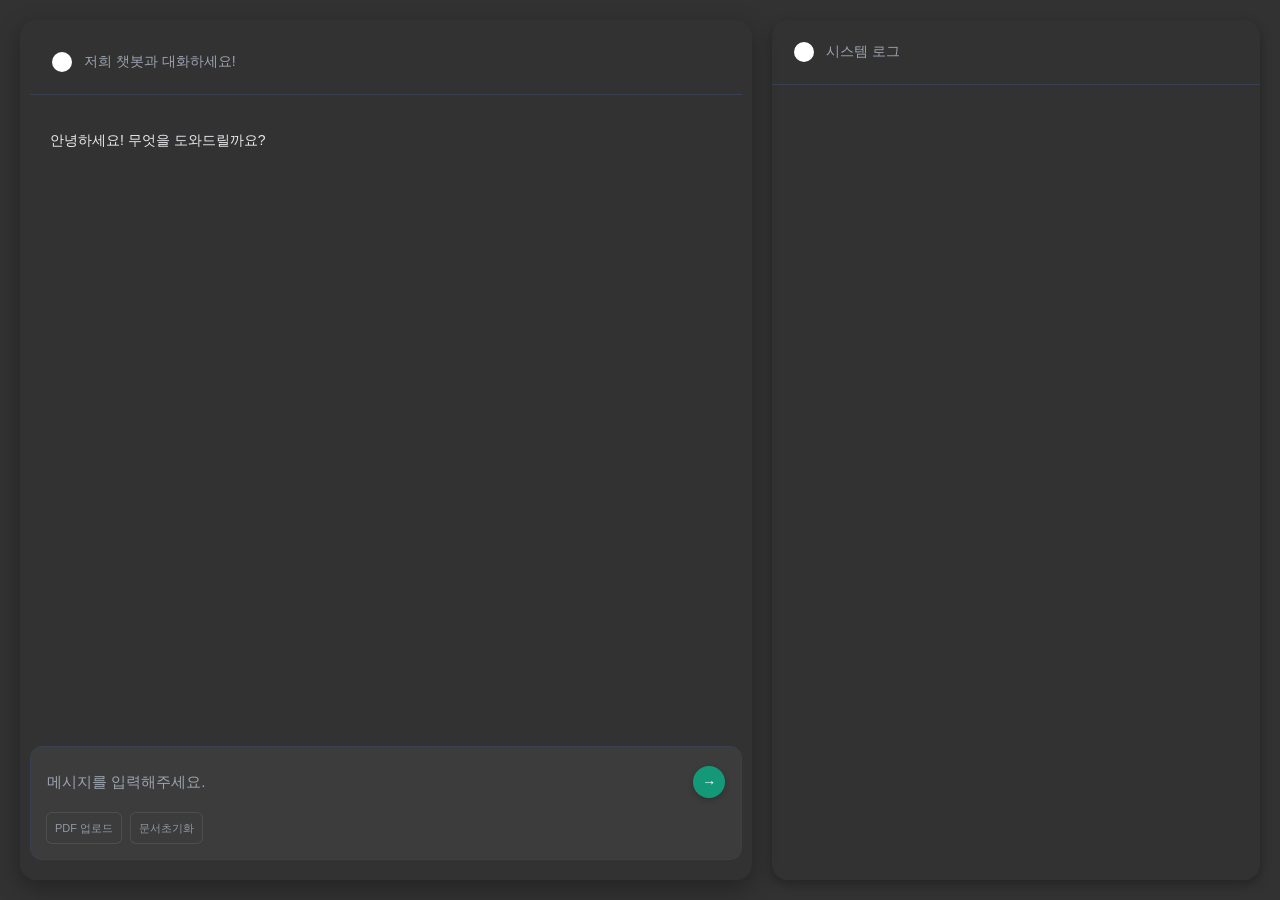
==== app/templates/index.html @ f57444c6 "1.22.0 줄바꿈 수정함." ====
<!DOCTYPE html>
<html lang="ko">

<head>
  <meta charset="UTF-8">
  <title>스트리밍 챗봇</title>
  <style>
    /* Global Styles - ChatGPT Style Colors */
    :root {
      --primary-color: #FFFFFF;
      --secondary-color: #9ca3af;
      --background-color: #323232;
      /* 전체 배경색 */
      --card-background: #323232;
      /* 어시스턴트 응답 메시지 배경 */
      --user-message-bg: #444654;
      /* 사용자 메시지 박스 배경 */
      --input-bg: #3C3C3C;
      /* 입력창 배경 */
      --code-bg: #2D2E39;
      /* 코드 블럭 배경 */
      --border-color: #374151;
      --shadow-color: rgba(0, 0, 0, 0.3);
      --transition-duration: 0.3s;
      --text-color: #ECECF1;
      /* 일반 텍스트 */
      --text-color-bright: #FFFFFF;
      /* 코드 블럭 내 텍스트 색상 */
      --scrollbar-color: #555;
      /* 스크롤바 */
    }

    * {
      margin: 0;
      padding: 0;
      box-sizing: border-box;
    }

    body {
      min-height: 100vh;
      height: 100vh;
      background-color: var(--background-color);
      font-family: -apple-system, BlinkMacSystemFont, 'Segoe UI', Roboto, Oxygen, Ubuntu, Cantarell, sans-serif;
      margin: 0;
      padding: 20px;
      position: relative;
      box-sizing: border-box;
      color: var(--text-color);
      display: flex;
      gap: 20px;
      overflow: hidden;
    }

    /* Main Container */
    .main-container {
      display: flex;
      width: 100%;
      height: calc(100vh - 40px);
      gap: 20px;
    }

    /* Chat Container Styles */
    .chat-container {
      width: 60%;
      height: 100%;
      background-color: var(--background-color);
      border-radius: 16px;
      box-shadow: 0 8px 24px var(--shadow-color);
      overflow: hidden;
      display: flex;
      flex-direction: column;
      transition: all var(--transition-duration);
      position: relative;
      padding: 10px;
      /* 10px 패딩 추가 */
    }

    /* System Log Styles */
    .system-log {
      width: 40%;
      height: 100%;
      background-color: var(--card-background);
      border-radius: 16px;
      box-shadow: 0 4px 12px var(--shadow-color);
      overflow: hidden;
      display: flex;
      flex-direction: column;
      transition: all var(--transition-duration);
    }

    /* Header Styles */
    .chat-header {
      padding: 20px;
      border-bottom: 1px solid var(--border-color);
      display: flex;
      align-items: center;
      gap: 10px;
      cursor: pointer;
      background-color: var(--card-background);
    }

    .chat-header svg {
      width: 24px;
      height: 24px;
      fill: var(--primary-color);
      transition: transform var(--transition-duration);
    }

    .chat-header:hover svg {
      transform: rotate(10deg);
    }

    .chat-header small {
      font-size: 14px;
      color: var(--secondary-color);
      transition: color var(--transition-duration);
    }

    .chat-header:hover small {
      color: var(--primary-color);
    }

    /* System Log Header Styles */
    .system-log-header {
      padding: 16px;
      background-color: var(--user-message-bg);
      border-bottom: 1px solid var(--border-color);
      display: flex;
      justify-content: space-between;
      align-items: center;
    }

    .system-log-header h3 {
      margin: 0;
      font-size: 14px;
      font-weight: 600;
      color: var(--text-color);
    }

    /* Body Styles - 이미 위에서 정의됨 */

    .chat-body::-webkit-scrollbar {
      width: 8px;
    }

    .chat-body::-webkit-scrollbar-track {
      background: transparent;
    }

    .chat-body::-webkit-scrollbar-thumb {
      background-color: var(--scrollbar-color);
      border-radius: 4px;
    }

    /* System Log Body Styles */
    .system-log-body {
      padding: 16px;
      height: 100%;
      overflow-y: auto;
      font-size: 13px;
      line-height: 1.5;
      color: var(--text-color);
      background-color: var(--card-background);
    }

    .system-log-body::-webkit-scrollbar {
      width: 6px;
    }

    .system-log-body::-webkit-scrollbar-track {
      background: transparent;
    }

    .system-log-body::-webkit-scrollbar-thumb {
      background-color: var(--border-color);
      border-radius: 3px;
    }

    .system-log-body::-webkit-scrollbar-thumb:hover {
      background-color: var(--secondary-color);
    }

    /* Message Styles */
    .message {
      padding: 12px 16px;
      border-radius: 12px;
      font-size: 14px;
      line-height: 1.4;
      word-wrap: break-word;
      transition: all var(--transition-duration);
    }

    /* GPT 응답 메시지: ChatGPT 스타일 */
    .message.bot {
      background-color: var(--card-background);
      /* 어시스턴트 응답 메시지 배경 */
      align-self: stretch;
      width: 100%;
      max-width: 100%;
      color: var(--text-color);
      /* 일반 텍스트 색상 */
      border-radius: 0;
      padding: 16px 0;
      white-space: pre-line;
      /* 페이드인 애니메이션 추가 - 속도 개선 */
      animation: fadeIn 0.3s ease-out forwards;
      opacity: 0;
    }

    /* 페이드인 애니메이션 정의 - 더 빠르고 부드럽게 */
    @keyframes fadeIn {
      from {
        opacity: 0;
        transform: translateY(5px);
      }

      to {
        opacity: 1;
        transform: translateY(0);
      }
    }

    .message.user {
      background-color: var(--user-message-bg);
      /* 사용자 메시지 박스 배경 */
      color: var(--text-color);
      align-self: flex-end;
      max-width: 85%;
      border-bottom-right-radius: 4px;
    }

    /* Input Section Styles */
    .chat-input {
      padding: 15px;
      border: 1px solid var(--border-color);
      border-radius: 12px;
      /* 모서리 둥글게 */
      background-color: var(--input-bg);
      transition: background-color var(--transition-duration);
      position: relative;
      margin-bottom: 10px;
      /* 헤더와 간격 */
    }

    .chat-input:hover {
      background-color: var(--input-bg);
    }

    /* Header Styles */
    .chat-header {
      padding: 20px;
      border-bottom: 1px solid var(--border-color);
      border-radius: 12px 12px 0 0;
      /* 상단만 둥글게 */
      display: flex;
      align-items: center;
      gap: 10px;
      cursor: pointer;
      background-color: var(--card-background);
    }

    /* Body Styles */
    .chat-body {
      flex: 1;
      padding: 20px;
      overflow-y: auto;
      display: flex;
      flex-direction: column;
      gap: 15px;
      scrollbar-width: thin;
      scrollbar-color: var(--scrollbar-color) transparent;
      background-color: var(--background-color);
      border-radius: 0 0 12px 12px;
      /* 하단만 둥글게 */
      /* border: 1px solid var(--border-color); */
      border-top: none;
      /* 헤더와 연결 */
    }

    .chat-input:hover {
      background-color: var(--input-bg);
    }

    .input-wrapper {
      display: flex;
      gap: 8px;
      align-items: center;
      background-color: #3C3C3C;
      border-radius: 12px;
      padding: 1px 1px;
      /* border: 1px solid rgba(255, 255, 255, 0.1); */
      /* box-shadow: 0 2px 4px var(--shadow-color); */
      transition: all var(--transition-duration);
    }

    /* .input-wrapper:hover {
      box-shadow: 0 1px 1px var(--shadow-color);
    } */

    .input-wrapper input {
      flex: 1;
      border: none;
      background: transparent;
      outline: none;
      font-size: 15px;
      padding: 8px 0;
      color: var(--text-color) !important;
      min-height: 24px;
      max-height: 200px;
      resize: none;
      overflow-y: auto;
      transition: color var(--transition-duration);
      line-height: 1.5;
    }

    .input-wrapper input::placeholder {
      color: var(--secondary-color) !important;
    }

    .input-wrapper input:focus {
      color: var(--text-color) !important;
    }

    .send-icon {
      cursor: pointer;
      background: rgba(16, 163, 127, 0.9);
      border: none;
      border-radius: 50%;
      width: 32px;
      height: 32px;
      display: flex;
      align-items: center;
      justify-content: center;
      color: white;
      font-size: 14px;
      transition: all 0.2s ease;
      box-shadow: 0 2px 6px rgba(0, 0, 0, 0.2);
      margin-left: 4px;
    }

    .send-icon:hover {
      transform: scale(1.05);
      background: rgba(16, 163, 127, 1);
      box-shadow: 0 4px 12px rgba(16, 163, 127, 0.4);
    }

    .send-icon:active {
      transform: scale(0.95);
      transition: transform 0.1s;
      background: rgba(13, 138, 108, 1);
    }

    /* 전송 중 애니메이션 */
    .send-icon.sending {
      animation: sending 1s ease-in-out infinite;
    }

    @keyframes sending {

      0%,
      100% {
        transform: scale(1) rotate(0deg);
      }

      50% {
        transform: scale(1.1) rotate(10deg);
      }
    }

    /* Floating Action Buttons - 채팅 입력창 아래 배치 */
    .floating-actions {
      display: flex;
      gap: 8px;
      margin-top: 10px;
      justify-content: flex-start;
      width: 100%;
      padding: 1 12px;
      box-sizing: border-box;
      flex-wrap: wrap;
    }

    .floating-btn {
      min-width: 70px;
      height: 32px;
      border-radius: 6px;
      border: 1px solid rgba(255, 255, 255, 0.1);
      background: rgba(32, 33, 35, 0.8);
      color: rgba(255, 255, 255, 0.8);
      font-size: 11px;
      cursor: pointer;
      transition: all 0.2s ease;
      display: flex;
      align-items: center;
      justify-content: center;
      opacity: 0.9;
      padding: 0 8px;
      white-space: nowrap;
      flex-shrink: 0;
    }

    .floating-btn:hover {
      transform: translateY(-1px);
      /* background: rgba(86, 88, 105, 0.7); */
      opacity: 1;
    }

    .floating-btn.primary {
      background-color: var(--input-bg);
      /* 기본 배경색으로 변경 */
      color: #9ca3af;
      /* 회색 아이콘 */
    }

    .floating-btn.danger {
      background-color: var(--input-bg);
      /* 기본 배경색으로 변경 */
      color: #9ca3af;
      /* 회색 아이콘 */
    }

    .floating-btn.warning {
      background-color: var(--input-bg);
      /* 기본 배경색으로 변경 */
      color: #9ca3af;
      /* 회색 아이콘 */
    }

    .floating-btn:active {
      transform: translateY(0);
    }

    /* Hidden file input */
    .pdf-upload {
      display: none;
    }

    .pdf-upload input[type="file"] {
      display: none;
    }

    /* Blur overlay when buttons are active */
    .chat-container.blur-background .chat-body {
      filter: blur(2px);
      pointer-events: none;
      transition: filter 0.3s ease;
    }

    .chat-container.blur-background .chat-input {
      filter: blur(2px);
      pointer-events: none;
      transition: filter 0.3s ease;
    }

    /* System Log Styles - 위에서 이미 정의됨 */
    .system-log:hover {
      box-shadow: 0 12px 32px var(--shadow-color);
    }

    .system-log-body::-webkit-scrollbar {
      width: 8px;
    }

    .system-log-body::-webkit-scrollbar-track {
      background: transparent;
    }

    .system-log-body::-webkit-scrollbar-thumb {
      background-color: var(--scrollbar-color);
      border-radius: 4px;
    }

    .system-log-message {
      padding: 10px;
      margin: 5px 0;
      background-color: var(--code-bg);
      /* 코드 블럭 배경색 사용 */
      border-radius: 8px;
      font-family: monospace;
      word-break: break-all;
      color: var(--text-color);
    }

    #chat-popup-alt {
      position: static;
      margin: 0;
      width: 100%;
      max-width: 100%;
      height: calc(100vh - 30px);
      background-color: var(--card-background);
      border-radius: 30px;
      box-shadow: 0 8px 16px rgba(0, 0, 0, 0.3);
      opacity: 1;
      transition: opacity 0.3s ease, transform 0.3s ease;
      z-index: 999;
      pointer-events: auto;
    }

    #chat-header-alt {
      background-color: transparent;
      padding: 20px;
      font-size: 16px;
      text-align: center;
      border-bottom: 1px solid var(--border-color);
      color: var(--text-color);
    }

    #chat-svg-alt {
      margin-bottom: 0.5px;
    }

    #chat-header-alt small {
      display: block;
      font-size: 12px;
      color: var(--secondary-color);
    }

    #chat-body-alt {
      padding: 10px;
      height: calc(95% - 190px);
      overflow-y: auto;
      display: flex;
      flex-direction: column;
    }

    .input-wrapper-alt {
      display: flex;
      align-items: center;
      background: var(--input-bg);
      /* 입력창 배경 */
      border-radius: 30px;
      padding: 5px 10px;
    }

    .input-wrapper-alt input {
      flex: 1;
      border: none;
      background: transparent;
      outline: none;
      font-size: 16px;
      padding: 10px;
      color: var(--text-color) !important;
      /* 일반 텍스트 색상 */
    }

    .input-wrapper-alt input::placeholder {
      color: var(--secondary-color) !important;
    }

    /* Input field text color - 추가된 스타일 */
    #chat-input-field,
    #chat-input-field-alt {
      color: var(--text-color) !important;
    }

    /* Placeholder text color - 추가된 스타일 */
    #chat-input-field::placeholder,
    #chat-input-field-alt::placeholder {
      color: var(--secondary-color) !important;
    }

    /* Code block styles - ChatGPT 스타일 */
    pre,
    code {
      background-color: var(--code-bg) !important;
      /* 코드 블럭 배경 */
      color: var(--text-color-bright) !important;
      /* 코드 블럭 내 텍스트 색상 */
      border-radius: 6px;
      padding: 12px;
      font-family: 'Courier New', Courier, monospace;
      overflow-x: auto;
    }

    /* Inline code */
    code {
      padding: 2px 4px;
      font-size: 0.9em;
    }

    /* Block code */
    pre {
      margin: 10px 0;
      line-height: 1.4;
    }

    pre code {
      background: none !important;
      padding: 0;
    }

    /* 마크다운 헤더 스타일 */
    .message.bot h1,
    .message.bot h2,
    .message.bot h3 {
      color: var(--text-color-bright);
      margin: 16px 0 8px 0;
      font-weight: 600;
    }

    .message.bot h1 {
      font-size: 1.5em;
      border-bottom: 2px solid var(--border-color);
      padding-bottom: 4px;
    }

    .message.bot h2 {
      font-size: 1.3em;
      border-bottom: 1px solid var(--border-color);
      padding-bottom: 2px;
    }

    .message.bot h3 {
      font-size: 1.1em;
    }

    /* 마크다운 목록 스타일 */
    .message.bot ul,
    .message.bot ol {
      margin: 8px 0;
      padding-left: 20px;
    }

    .message.bot li {
      margin: 4px 0;
      line-height: 1.5;
    }

    /* 마크다운 강조 스타일 */
    .message.bot strong {
      color: var(--text-color-bright);
      font-weight: 600;
    }

    .message.bot em {
      color: var(--secondary-color);
      font-style: italic;
    }

    .send-icon-alt {
      cursor: pointer;
      background: none;
      border: none;
      color: var(--primary-color);
    }
  </style>
</head>

<body>
  <!-- <div class="chat-container" id="chat-container-alt">
    <div class="chat-header">
      <svg width="24" height="24" viewBox="0 0 24 24" xmlns="http://www.w3.org/2000/svg">
        <circle cx="12" cy="12" r="10" />
      </svg>
      <small>챗봇 프롬프트를 추가해보세요!</small>
    </div>
    <div class="chat-body" id="chat-body-alt">
    </div>
    <div class="chat-input">
      <div class="input-wrapper">
        <input type="text" id="chat-input-field-alt" placeholder="메시지를 입력해주세요.">
        <button class="send-icon" id="sendButton-alt">→</button>
      </div>
    </div>
  </div> -->

  <div class="chat-container" id="chat-container-main">
    <div class="chat-header">
      <svg width="24" height="24" viewBox="0 0 24 24" xmlns="http://www.w3.org/2000/svg">
        <circle cx="12" cy="12" r="10" />
      </svg>
      <small>저희 챗봇과 대화하세요!</small>
    </div>
    <div class="chat-body" id="chat-body-main">
      <div class="message bot">안녕하세요! 무엇을 도와드릴까요?</div>
    </div>
    <div class="pdf-upload">
      <input type="file" id="pdfInput-main" accept="application/pdf" style="display: none;" />
    </div>
    <div class="chat-input">
      <div class="input-wrapper">
        <input type="text" id="chat-input-field-main" placeholder="메시지를 입력해주세요.">
        <button class="send-icon" id="sendButton-main">→</button>
      </div>
      <!-- Floating Action Buttons - 채팅 입력창 아래 배치 -->
      <div class="floating-actions">
        <button class="floating-btn primary" id="uploadPdfBtn-main">PDF 업로드</button>
        <button class="floating-btn danger" id="resetDataBtn-main">문서초기화</button>
        <!-- <button class="floating-btn warning" id="resetPromptBtn-main">프롬프트초기화</button> -->
      </div>
    </div>
  </div>

  <div class="system-log">
    <div class="chat-header">
      <svg width="24" height="24" viewBox="0 0 24 24" xmlns="http://www.w3.org/2000/svg">
        <circle cx="12" cy="12" r="10" />
      </svg>
      <small>시스템 로그</small>
    </div>
    <div class="system-log-body" id="system-log-body">
    </div>
  </div>

  <script>
    document.addEventListener("DOMContentLoaded", function () {
      const API_BASE = window.location.origin;
      const input = document.getElementById("chat-input-field-main");
      const chatBox = document.getElementById("chat-body-main");
      const sendButton = document.getElementById("sendButton-main");
      const uploadButton = document.getElementById("uploadPdfBtn-main");
      const fileInput = document.getElementById("pdfInput-main");
      const logBody = document.getElementById("system-log-body"); // 시스템 로그 요소
      const resetDataButton = document.getElementById("resetDataBtn-main");
      const resetPromptButton = document.getElementById("resetPromptBtn-main");

      // 각 task_id별로 마지막으로 처리한 로그의 수를 저장하는 객체
      const lastProcessedLogCounts = {};

      if (!logBody) {
        console.error("system-log-body 요소를 찾을 수 없습니다. 로그를 출력할 수 없습니다.");
        return;
      }

      let lastBotDiv = null;
      let partial = "";

      // 간단한 마크다운 파서 함수
      function parseMarkdown(text) {
        let html = text;
        html = html.replace(/\n\n+/g, '</p><p>');  // 단락 구분
        html = html.replace(/\n/g, '<br>');        // 줄바꿈
        return '<p>' + html + '</p>';
      }

      // 메시지 추가 함수
      function appendMessage(role, message) {
        const msg = document.createElement("div");
        msg.classList.add("message", role);
        msg.textContent = message;
        chatBox.appendChild(msg);
        chatBox.scrollTop = chatBox.scrollHeight;
        return msg;
      }

      // 시스템 로그 출력 함수
      function appendSystemLog(message) {
        console.log("appendSystemLog 호출:", message);
        const msg = document.createElement("div");
        msg.classList.add("system-log-message");
        msg.textContent = message;
        logBody.appendChild(msg);
        logBody.scrollTop = logBody.scrollHeight;
      }

      // 챗봇 메시지 전송 함수
      async function sendMessage() {
        const message = input.value.trim();
        if (!message) return;

        appendMessage("user", message);
        input.value = "";

        // 전송 버튼 애니메이션 시작
        sendButton.classList.add("sending");
        sendButton.style.pointerEvents = "none";

        partial = "";
        lastBotDiv = null;
        let references = "";
        let refDiv = null;
        let isDone = false;

        let userId = localStorage.getItem("userId") || (localStorage.setItem("userId", crypto.randomUUID()), localStorage.getItem("userId"));

        try {
          const response = await fetch(`${API_BASE}/chat/stream`, {
            method: "POST",
            headers: {
              "Content-Type": "application/json",
              "x-user-id": userId,
            },
            body: JSON.stringify({ message: message })
          });
          const reader = response.body.getReader();
          const decoder = new TextDecoder();
          let buffer = "";

          while (true) {
            const { done, value } = await reader.read();
            if (done) break;
            buffer += decoder.decode(value, { stream: true });
            const lines = buffer.split("\n");
            buffer = lines.pop(); // 마지막 미완성 줄을 버퍼로 유지

            for (let line of lines) {
              if (line.startsWith("data: ")) {
                let rawContent = line.slice(6); // "data: " 이후의 원시 데이터 추출
                if (rawContent === "[DONE]") {
                  // 스트림 종료 처리
                  isDone = true;
                } else {
                  try {
                    let content = JSON.parse(rawContent); // JSON 파싱
                    partial += content; // 파싱된 내용을 누적
                    // 이후 메시지 표시 로직 계속 진행
                  } catch (error) {
                    console.error("JSON 파싱 오류:", error); // 오류 발생 시 로그 출력
                  }
                }
                if (content === "[DONE]") {
                  isDone = true;
                } else if (content.startsWith("[참고한 문단]") || content.startsWith("[문단 ")) {
                  references += content + "\n";
                  appendSystemLog(content); // 시스템 로그에 출력
                } else if (!isDone) {
                  partial += content;
                  if (!lastBotDiv) {
                    lastBotDiv = document.createElement("div");
                    lastBotDiv.classList.add("message", "bot");
                    chatBox.appendChild(lastBotDiv);
                  }
                  // 마크다운을 HTML로 변환해서 출력
                  lastBotDiv.innerHTML = parseMarkdown(partial);
                  console.log("수신 데이터:", partial);
                }
                chatBox.scrollTop = chatBox.scrollHeight;
              }
            }
          }
        } catch (err) {
          console.error("전송 오류:", err);
          appendMessage("bot", "오류가 발생했습니다. 다시 시도해주세요.");
        } finally {
          // 전송 버튼 애니메이션 종료
          sendButton.classList.remove("sending");
          sendButton.style.pointerEvents = "auto";
        }
      }
      // PDF 업로드 함수 (폴링 추가)
      async function uploadPdf() {
        const file = fileInput.files[0];
        if (!file) {
          appendMessage("bot", "PDF 파일을 선택해주세요.");
          // appendSystemLog는 uploadPdf 내부에서 직접 호출하지 않고, pollTaskStatus를 통해 일관되게 처리되도록 함.
          // 단, 초기 사용자 피드백은 즉시 주는 것이 좋으므로, 이 부분은 유지하거나 사용자 경험에 맞게 조정.
          // 여기서는 초기 메시지는 즉시 appendSystemLog로 보내고, lastProcessedLogCounts를 업데이트하는 방향으로 진행.
          appendSystemLog("PDF 파일이 선택되지 않았습니다.");
          return;
        }

        const formData = new FormData();
        formData.append("file", file);

        let userId = localStorage.getItem("userId"); // userId 가져오기
        if (!userId) {
          // userId가 없는 경우에 대한 처리 (예: 에러 메시지 또는 새로 생성)
          // 여기서는 sendMessage와 유사하게 userId를 생성하도록 할 수 있으나,
          // 일반적으로 업로드 전에 사용자가 식별되어야 합니다.
          // 이 예제에서는 userId가 있다고 가정하고 진행합니다. (실제로는 로그인/세션 관리가 필요)
          // 만약 userId가 없다면, 아래 fetch 호출 전에 생성하거나 사용자에게 알림을 표시해야 합니다.
          // 임시로, userId가 없으면 새로 생성하는 로직을 추가 (채팅과 동일하게)
          userId = crypto.randomUUID();
          localStorage.setItem("userId", userId);
          appendSystemLog("새로운 userId 생성 (PDF 업로드용): " + userId);
        }

        try {
          const response = await fetch(`${API_BASE}/vector/upload_pdf`, {
            method: "POST",
            headers: { // 헤더 추가
              "x-user-id": userId
            },
            body: formData
          });

          if (!response.ok) {
            const text = await response.text();
            console.error(`서버 응답 오류: ${response.status} ${response.statusText}`, text.slice(0, 200));
            appendMessage("bot", `PDF 업로드 실패: 서버 오류 (${response.status})`);
            appendSystemLog(`서버 오류: ${response.status} ${response.statusText}`);
            return;
          }

          const result = await response.json();
          console.log("서버 응답:", result);

          if (result.success) {
            appendMessage("bot", result.message || "PDF 처리가 시작되었습니다.");
            if (result.logs && Array.isArray(result.logs)) {
              console.log("초기 로그 출력:", result.logs);
              result.logs.forEach(msg => appendSystemLog(msg));
              // 폴링 시작 전에 초기 로그 수를 기록
              if (result.task_id) {
                lastProcessedLogCounts[result.task_id] = result.logs.length;
              }
            }
            // 폴링 시작
            if (result.task_id) {
              console.log("Received task_id:", result.task_id); // task_id 확인
              pollTaskStatus(result.task_id);
            }
          } else {
            appendMessage("bot", `PDF 업로드 실패: ${result.detail || "서버 오류"}`);
            if (result.logs && Array.isArray(result.logs)) {
              result.logs.forEach(msg => appendSystemLog(msg));
            } else {
              appendSystemLog(`업로드 실패: ${result.detail || "서버 오류"}`);
            }
          }
        } catch (error) {
          console.error("업로드 오류:", error);
          appendMessage("bot", "PDF 업로드 중 오류가 발생했습니다.");
          appendSystemLog(`PDF 업로드 중 오류: ${error.message}`);
        }
      }

      // 작업 상태 폴링 함수
      async function pollTaskStatus(task_id) {
        // 해당 task_id에 대한 마지막 로그 수 초기화 (uploadPdf에서 설정했을 수도 있음)
        if (lastProcessedLogCounts[task_id] === undefined) {
          lastProcessedLogCounts[task_id] = 0;
        }

        const interval = setInterval(async () => {
          try {
            const response = await fetch(`${API_BASE}/vector/task_status/${task_id}`);
            if (!response.ok) {
              console.error(`작업 상태 확인 오류: ${response.status}`);
              appendSystemLog(`작업 상태 확인 오류 (HTTP ${response.status}) - Task ID: ${task_id}`);
              clearInterval(interval);
              delete lastProcessedLogCounts[task_id]; // 오류 시 해당 태스크 ID 정리
              return;
            }
            const result = await response.json();

            // 새로운 로그만 appendSystemLog로 전달
            if (result.logs && Array.isArray(result.logs)) {
              const newLogs = result.logs.slice(lastProcessedLogCounts[task_id]);
              newLogs.forEach(msg => appendSystemLog(msg));
              lastProcessedLogCounts[task_id] = result.logs.length; // 처리한 로그 수 업데이트
            }

            if (result.status === "completed") {
              appendMessage("bot", `PDF 처리 완료: ${result.page_count || 0} 페이지 (Task ID: ${task_id})`);
              appendSystemLog("========================================");
              appendSystemLog("PDF 업로드 및 처리가 완료되었습니다!");
              appendSystemLog("========================================");
              clearInterval(interval);
              delete lastProcessedLogCounts[task_id]; // 완료 시 해당 태스크 ID 정리
            } else if (result.status === "failed") {
              appendMessage("bot", `PDF 처리 실패: ${result.detail || "서버 오류"} (Task ID: ${task_id})`);
              clearInterval(interval);
              delete lastProcessedLogCounts[task_id]; // 실패 시 해당 태스크 ID 정리
            }
          } catch (error) {
            console.error("폴링 오류:", error);
            appendSystemLog(`작업 상태 폴링 중 예외 발생 (Task ID: ${task_id}): ${error.message}`);
            clearInterval(interval);
            delete lastProcessedLogCounts[task_id]; // 예외 발생 시 해당 태스크 ID 정리
          }
        }, 2000); // 2초마다 폴링
      }

      // PDF 업로드 버튼 클릭 시 파일 선택창 열기
      uploadButton.addEventListener("click", function () {
        fileInput.value = "";
        fileInput.click();
      });

      // 파일 선택 시 자동 업로드
      fileInput.addEventListener("change", function () {
        if (fileInput.files.length > 0) {
          uploadPdf();
        }
      });

      // 데이터 초기화 함수
      async function resetUserData() {
        const userId = localStorage.getItem("userId");
        if (!userId) {
          appendMessage("bot", "사용자 ID를 찾을 수 없습니다.");
          appendSystemLog("데이터 초기화 실패: 사용자 ID 없음");
          return;
        }

        if (!confirm("정말로 모든 문서 데이터와 임베딩을 삭제하시겠습니까? 이 작업은 되돌릴 수 없습니다.")) {
          return;
        }

        appendSystemLog(`사용자 [${userId}] 데이터 초기화 요청 중...`);
        try {
          const response = await fetch(`${API_BASE}/vector/reset_user_data`, {
            method: "POST",
            headers: {
              "Content-Type": "application/json",
              "x-user-id": userId,
            }
          });
          const result = await response.json();
          if (response.ok && result.success) {
            appendMessage("bot", "사용자 데이터가 성공적으로 초기화되었습니다.");
            appendSystemLog(`사용자 [${userId}] 데이터 초기화 완료: ${result.message}`);

            // 초기화 로그들을 시스템 로그에 출력
            if (result.logs && Array.isArray(result.logs)) {
              result.logs.forEach(msg => appendSystemLog(msg));
            }
          } else {
            appendMessage("bot", `데이터 초기화 실패: ${result.detail || "서버 오류"}`);
            appendSystemLog(`사용자 [${userId}] 데이터 초기화 실패: ${result.detail}`);

            // 실패 로그들도 시스템 로그에 출력
            if (result.logs && Array.isArray(result.logs)) {
              result.logs.forEach(msg => appendSystemLog(msg));
            }
          }
        } catch (error) {
          console.error("데이터 초기화 오류:", error);
          appendMessage("bot", "데이터 초기화 중 오류가 발생했습니다.");
          appendSystemLog(`데이터 초기화 중 클라이언트 오류: ${error.message}`);
        }
      }

      // 프롬프트 초기화 함수
      async function resetUserPrompt() {
        const userId = localStorage.getItem("userId");
        if (!userId) {
          appendMessage("bot", "사용자 ID를 찾을 수 없습니다.");
          appendSystemLog("프롬프트 초기화 실패: 사용자 ID 없음");
          return;
        }

        if (!confirm("정말로 사용자 정의 시스템 프롬프트를 기본값으로 초기화하시겠습니까?")) {
          return;
        }

        appendSystemLog(`사용자 [${userId}] 프롬프트 초기화 요청 중...`);
        try {
          const response = await fetch(`${API_BASE}/chat/reset_prompt`, {
            method: "POST",
            headers: {
              "Content-Type": "application/json",
              "x-user-id": userId,
            }
          });
          const result = await response.json();
          if (response.ok && result.success) {
            appendMessage("bot", "사용자 정의 프롬프트가 기본값으로 초기화되었습니다.");
            appendSystemLog(`사용자 [${userId}] 프롬프트 초기화 완료: ${result.message}`);
          } else {
            appendMessage("bot", `프롬프트 초기화 실패: ${result.detail || "서버 오류"}`);
            appendSystemLog(`사용자 [${userId}] 프롬프트 초기화 실패: ${result.detail}`);
          }
        } catch (error) {
          console.error("프롬프트 초기화 오류:", error);
          appendMessage("bot", "프롬프트 초기화 중 오류가 발생했습니다.");
          appendSystemLog(`프롬프트 초기화 중 클라이언트 오류: ${error.message}`);
        }
      }

      // 이벤트 바인딩
      sendButton.addEventListener("click", sendMessage);
      input.addEventListener("keypress", function (e) {
        if (e.key === "Enter" && !e.shiftKey) {
          e.preventDefault();
          sendMessage();
        }
      });

      // 이벤트 바인딩
      resetDataButton.addEventListener("click", resetUserData);
      /*resetPromptButton.addEventListener("click", resetUserPrompt);*/
      sendButton.addEventListener("click", sendMessage);
      input.addEventListener("keypress", function (e) {
        if (e.key === "Enter" && !e.shiftKey) {
          e.preventDefault();
          sendMessage();
        }
      });
    });
  </script>
  <script>
    document.addEventListener("DOMContentLoaded", function () {
      const altInput = document.getElementById("chat-input-field-alt");
      const altSendButton = document.getElementById("sendButton-alt");
      const altChatBody = document.getElementById("chat-body-alt");
      const mainChatBody = document.getElementById("chat-body-main");

      // 프롬프트 추가 함수
      function appendAltMessage(message) {
        const msg = document.createElement("div");
        msg.classList.add("message", "bot");
        msg.textContent = message;
        altChatBody.appendChild(msg);
        altChatBody.scrollTop = altChatBody.scrollHeight;
      }

      // // 버튼 클릭 이벤트
      // altSendButton.addEventListener("click", async function () {
      //   const message = altInput.value.trim();
      //   if (!message) return;

      //   altInput.value = "";

      //   let userId = localStorage.getItem("userId");
      //   if (!userId) {
      //     userId = crypto.randomUUID();
      //     localStorage.setItem("userId", userId);
      //     console.log("새로운 userId 생성 (프롬프트 추가용):", userId);
      //   }

      //   try {
      //     const response = await fetch("/chat/add_prompt", {
      //       method: "POST",
      //       headers: {
      //         "Content-Type": "application/json",
      //         "x-user-id": userId
      //       },
      //       body: JSON.stringify({ prompt: message })
      //     });

      //     if (!response.ok) {
      //       const errorData = await response.json().catch(() => ({ detail: "서버 응답 오류" }));
      //       throw new Error(errorData.detail || "서버 응답 오류");
      //     }

      //     const result = await response.json();
      //     if (result.success && result.new_system_prompt) {
      //       appendAltMessage(`프롬프트가 성공적으로 적용되었습니다: ${result.new_system_prompt}`);
      //       // 메인 채팅창에도 알림 추가 (선택 사항)
      //       document.getElementById("chat-body-main").appendChild(
      //         Object.assign(document.createElement("div"), {
      //           className: "message bot",
      //           textContent: "프롬프트가 업데이트되었습니다!"
      //         })
      //       );
      //     } else {
      //       appendAltMessage("프롬프트 적용에 문제가 발생했습니다.");
      //     }
      //   } catch (error) {
      //     console.error("프롬프트 추가 오류:", error);
      //     appendAltMessage(`프롬프트 추가 중 오류가 발생했습니다: ${error.message}`);
      //   }
      // });

      // Enter 키 이벤트
      altInput.addEventListener("keypress", function (e) {
        if (e.key === "Enter" && !e.shiftKey) {
          e.preventDefault();
          altSendButton.click();
        }
      });
    });
  </script>
</body>

</html>
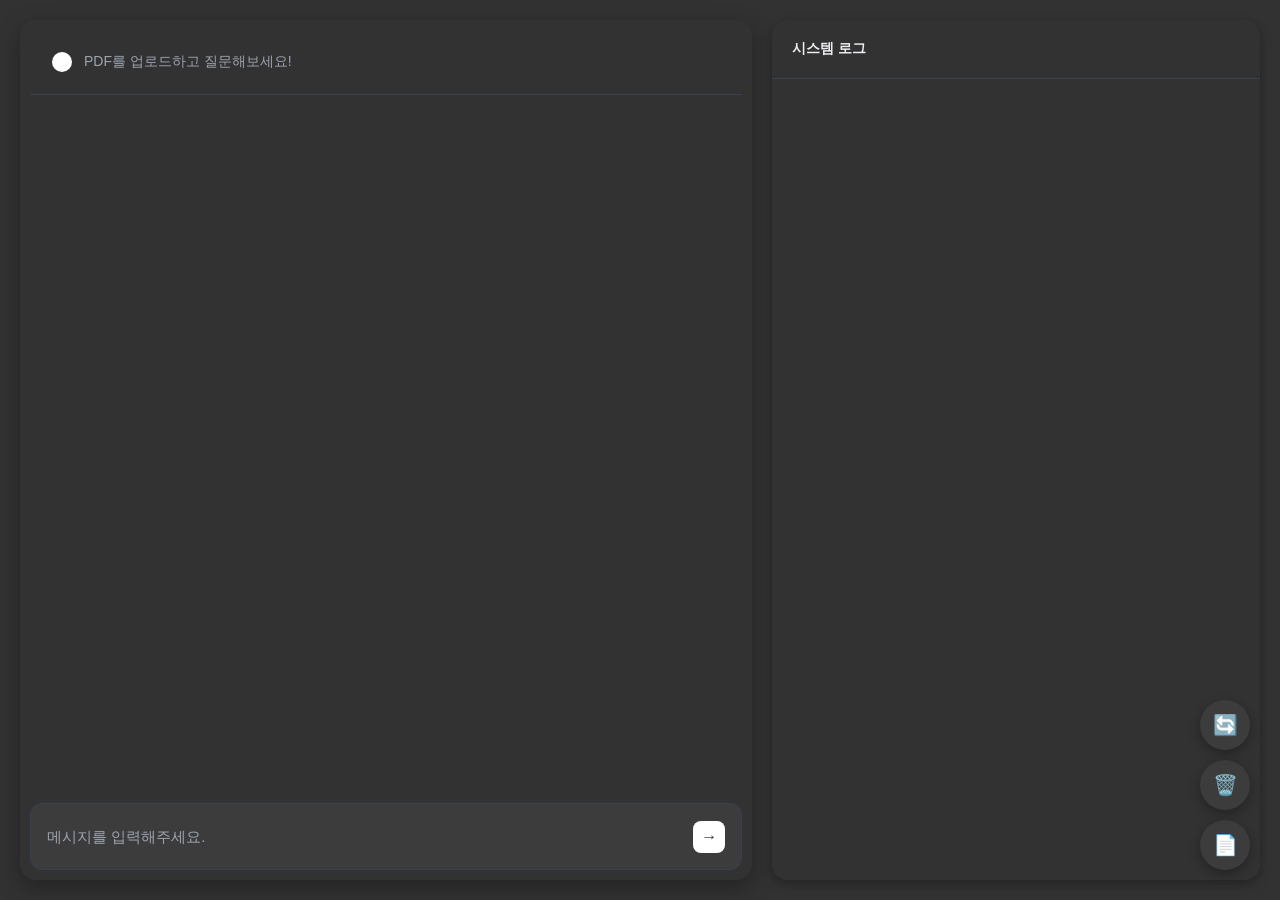
==== commit f07bb503: "1.22.1" ====
--- a/app/templates/index.html
+++ b/app/templates/index.html
@@ -1,33 +1,23 @@
 <!DOCTYPE html>
 <html lang="ko">
-
 <head>
   <meta charset="UTF-8">
   <title>스트리밍 챗봇</title>
   <style>
-    /* Global Styles - ChatGPT Style Colors */
     :root {
       --primary-color: #FFFFFF;
       --secondary-color: #9ca3af;
       --background-color: #323232;
-      /* 전체 배경색 */
       --card-background: #323232;
-      /* 어시스턴트 응답 메시지 배경 */
       --user-message-bg: #444654;
-      /* 사용자 메시지 박스 배경 */
       --input-bg: #3C3C3C;
-      /* 입력창 배경 */
       --code-bg: #2D2E39;
-      /* 코드 블럭 배경 */
       --border-color: #374151;
       --shadow-color: rgba(0, 0, 0, 0.3);
+      --text-color: #ECECF1;
+      --text-color-bright: #FFFFFF;
+      --scrollbar-color: #555;
       --transition-duration: 0.3s;
-      --text-color: #ECECF1;
-      /* 일반 텍스트 */
-      --text-color-bright: #FFFFFF;
-      /* 코드 블럭 내 텍스트 색상 */
-      --scrollbar-color: #555;
-      /* 스크롤바 */
     }
 
     * {
@@ -38,20 +28,15 @@
 
     body {
       min-height: 100vh;
-      height: 100vh;
       background-color: var(--background-color);
-      font-family: -apple-system, BlinkMacSystemFont, 'Segoe UI', Roboto, Oxygen, Ubuntu, Cantarell, sans-serif;
-      margin: 0;
+      font-family: -apple-system, BlinkMacSystemFont, 'Segoe UI', Roboto, sans-serif;
       padding: 20px;
-      position: relative;
-      box-sizing: border-box;
       color: var(--text-color);
       display: flex;
       gap: 20px;
       overflow: hidden;
     }
 
-    /* Main Container */
     .main-container {
       display: flex;
       width: 100%;
@@ -59,7 +44,6 @@
       gap: 20px;
     }
 
-    /* Chat Container Styles */
     .chat-container {
       width: 60%;
       height: 100%;
@@ -69,13 +53,9 @@
       overflow: hidden;
       display: flex;
       flex-direction: column;
-      transition: all var(--transition-duration);
-      position: relative;
       padding: 10px;
-      /* 10px 패딩 추가 */
-    }
-
-    /* System Log Styles */
+    }
+
     .system-log {
       width: 40%;
       height: 100%;
@@ -85,17 +65,14 @@
       overflow: hidden;
       display: flex;
       flex-direction: column;
-      transition: all var(--transition-duration);
-    }
-
-    /* Header Styles */
-    .chat-header {
+    }
+
+    .chat-header, .system-log-header {
       padding: 20px;
       border-bottom: 1px solid var(--border-color);
       display: flex;
       align-items: center;
       gap: 10px;
-      cursor: pointer;
       background-color: var(--card-background);
     }
 
@@ -113,21 +90,6 @@
     .chat-header small {
       font-size: 14px;
       color: var(--secondary-color);
-      transition: color var(--transition-duration);
-    }
-
-    .chat-header:hover small {
-      color: var(--primary-color);
-    }
-
-    /* System Log Header Styles */
-    .system-log-header {
-      padding: 16px;
-      background-color: var(--user-message-bg);
-      border-bottom: 1px solid var(--border-color);
-      display: flex;
-      justify-content: space-between;
-      align-items: center;
     }
 
     .system-log-header h3 {
@@ -137,22 +99,16 @@
       color: var(--text-color);
     }
 
-    /* Body Styles - 이미 위에서 정의됨 */
-
-    .chat-body::-webkit-scrollbar {
-      width: 8px;
-    }
-
-    .chat-body::-webkit-scrollbar-track {
-      background: transparent;
-    }
-
-    .chat-body::-webkit-scrollbar-thumb {
-      background-color: var(--scrollbar-color);
-      border-radius: 4px;
-    }
-
-    /* System Log Body Styles */
+    .chat-body {
+      flex: 1;
+      padding: 20px;
+      overflow-y: auto;
+      display: flex;
+      flex-direction: column;
+      gap: 15px;
+      background-color: var(--background-color);
+    }
+
     .system-log-body {
       padding: 16px;
       height: 100%;
@@ -163,24 +119,22 @@
       background-color: var(--card-background);
     }
 
+    .chat-body::-webkit-scrollbar,
     .system-log-body::-webkit-scrollbar {
-      width: 6px;
-    }
-
+      width: 8px;
+    }
+
+    .chat-body::-webkit-scrollbar-track,
     .system-log-body::-webkit-scrollbar-track {
       background: transparent;
     }
 
+    .chat-body::-webkit-scrollbar-thumb,
     .system-log-body::-webkit-scrollbar-thumb {
-      background-color: var(--border-color);
-      border-radius: 3px;
-    }
-
-    .system-log-body::-webkit-scrollbar-thumb:hover {
-      background-color: var(--secondary-color);
-    }
-
-    /* Message Styles */
+      background-color: var(--scrollbar-color);
+      border-radius: 4px;
+    }
+
     .message {
       padding: 12px 16px;
       border-radius: 12px;
@@ -190,94 +144,35 @@
       transition: all var(--transition-duration);
     }
 
-    /* GPT 응답 메시지: ChatGPT 스타일 */
     .message.bot {
       background-color: var(--card-background);
-      /* 어시스턴트 응답 메시지 배경 */
       align-self: stretch;
       width: 100%;
-      max-width: 100%;
       color: var(--text-color);
-      /* 일반 텍스트 색상 */
       border-radius: 0;
       padding: 16px 0;
       white-space: pre-line;
-      /* 페이드인 애니메이션 추가 - 속도 개선 */
       animation: fadeIn 0.3s ease-out forwards;
       opacity: 0;
     }
 
-    /* 페이드인 애니메이션 정의 - 더 빠르고 부드럽게 */
-    @keyframes fadeIn {
-      from {
-        opacity: 0;
-        transform: translateY(5px);
-      }
-
-      to {
-        opacity: 1;
-        transform: translateY(0);
-      }
-    }
-
     .message.user {
       background-color: var(--user-message-bg);
-      /* 사용자 메시지 박스 배경 */
       color: var(--text-color);
       align-self: flex-end;
       max-width: 85%;
       border-bottom-right-radius: 4px;
     }
 
-    /* Input Section Styles */
+    @keyframes fadeIn {
+      from { opacity: 0; }
+      to { opacity: 1; }
+    }
+
     .chat-input {
       padding: 15px;
       border: 1px solid var(--border-color);
       border-radius: 12px;
-      /* 모서리 둥글게 */
-      background-color: var(--input-bg);
-      transition: background-color var(--transition-duration);
-      position: relative;
-      margin-bottom: 10px;
-      /* 헤더와 간격 */
-    }
-
-    .chat-input:hover {
-      background-color: var(--input-bg);
-    }
-
-    /* Header Styles */
-    .chat-header {
-      padding: 20px;
-      border-bottom: 1px solid var(--border-color);
-      border-radius: 12px 12px 0 0;
-      /* 상단만 둥글게 */
-      display: flex;
-      align-items: center;
-      gap: 10px;
-      cursor: pointer;
-      background-color: var(--card-background);
-    }
-
-    /* Body Styles */
-    .chat-body {
-      flex: 1;
-      padding: 20px;
-      overflow-y: auto;
-      display: flex;
-      flex-direction: column;
-      gap: 15px;
-      scrollbar-width: thin;
-      scrollbar-color: var(--scrollbar-color) transparent;
-      background-color: var(--background-color);
-      border-radius: 0 0 12px 12px;
-      /* 하단만 둥글게 */
-      /* border: 1px solid var(--border-color); */
-      border-top: none;
-      /* 헤더와 연결 */
-    }
-
-    .chat-input:hover {
       background-color: var(--input-bg);
     }
 
@@ -287,15 +182,8 @@
       align-items: center;
       background-color: #3C3C3C;
       border-radius: 12px;
-      padding: 1px 1px;
-      /* border: 1px solid rgba(255, 255, 255, 0.1); */
-      /* box-shadow: 0 2px 4px var(--shadow-color); */
-      transition: all var(--transition-duration);
-    }
-
-    /* .input-wrapper:hover {
-      box-shadow: 0 1px 1px var(--shadow-color);
-    } */
+      padding: 1px;
+    }
 
     .input-wrapper input {
       flex: 1;
@@ -307,288 +195,86 @@
       color: var(--text-color) !important;
       min-height: 24px;
       max-height: 200px;
-      resize: none;
-      overflow-y: auto;
-      transition: color var(--transition-duration);
-      line-height: 1.5;
     }
 
     .input-wrapper input::placeholder {
-      color: var(--secondary-color) !important;
-    }
-
-    .input-wrapper input:focus {
-      color: var(--text-color) !important;
+      color: var(--secondary-color);
     }
 
     .send-icon {
-      cursor: pointer;
-      background: rgba(16, 163, 127, 0.9);
-      border: none;
-      border-radius: 50%;
       width: 32px;
       height: 32px;
+      background-color: var(--primary-color);
+      color: var(--background-color);
+      border: none;
+      border-radius: 8px;
+      cursor: pointer;
       display: flex;
       align-items: center;
       justify-content: center;
-      color: white;
-      font-size: 14px;
-      transition: all 0.2s ease;
-      box-shadow: 0 2px 6px rgba(0, 0, 0, 0.2);
-      margin-left: 4px;
+      font-weight: bold;
+      font-size: 16px;
     }
 
     .send-icon:hover {
-      transform: scale(1.05);
-      background: rgba(16, 163, 127, 1);
-      box-shadow: 0 4px 12px rgba(16, 163, 127, 0.4);
-    }
-
-    .send-icon:active {
-      transform: scale(0.95);
-      transition: transform 0.1s;
-      background: rgba(13, 138, 108, 1);
-    }
-
-    /* 전송 중 애니메이션 */
-    .send-icon.sending {
-      animation: sending 1s ease-in-out infinite;
-    }
-
-    @keyframes sending {
-
-      0%,
-      100% {
-        transform: scale(1) rotate(0deg);
-      }
-
-      50% {
-        transform: scale(1.1) rotate(10deg);
-      }
-    }
-
-    /* Floating Action Buttons - 채팅 입력창 아래 배치 */
-    .floating-actions {
-      display: flex;
-      gap: 8px;
-      margin-top: 10px;
-      justify-content: flex-start;
-      width: 100%;
-      padding: 1 12px;
-      box-sizing: border-box;
-      flex-wrap: wrap;
+      opacity: 0.8;
     }
 
     .floating-btn {
-      min-width: 70px;
-      height: 32px;
-      border-radius: 6px;
-      border: 1px solid rgba(255, 255, 255, 0.1);
-      background: rgba(32, 33, 35, 0.8);
-      color: rgba(255, 255, 255, 0.8);
-      font-size: 11px;
+      position: fixed;
+      bottom: 30px;
+      right: 30px;
+      width: 50px;
+      height: 50px;
+      border-radius: 50%;
+      border: none;
+      font-size: 20px;
       cursor: pointer;
-      transition: all 0.2s ease;
-      display: flex;
-      align-items: center;
-      justify-content: center;
-      opacity: 0.9;
-      padding: 0 8px;
-      white-space: nowrap;
-      flex-shrink: 0;
+      box-shadow: 0 4px 12px var(--shadow-color);
+      transition: all var(--transition-duration);
+      z-index: 1000;
+      background-color: var(--input-bg);
+      color: #9ca3af;
     }
 
     .floating-btn:hover {
-      transform: translateY(-1px);
-      /* background: rgba(86, 88, 105, 0.7); */
-      opacity: 1;
-    }
-
-    .floating-btn.primary {
-      background-color: var(--input-bg);
-      /* 기본 배경색으로 변경 */
-      color: #9ca3af;
-      /* 회색 아이콘 */
-    }
-
-    .floating-btn.danger {
-      background-color: var(--input-bg);
-      /* 기본 배경색으로 변경 */
-      color: #9ca3af;
-      /* 회색 아이콘 */
-    }
-
-    .floating-btn.warning {
-      background-color: var(--input-bg);
-      /* 기본 배경색으로 변경 */
-      color: #9ca3af;
-      /* 회색 아이콘 */
-    }
-
-    .floating-btn:active {
-      transform: translateY(0);
-    }
-
-    /* Hidden file input */
+      transform: translateY(-2px);
+      box-shadow: 0 6px 16px var(--shadow-color);
+    }
+
     .pdf-upload {
       display: none;
-    }
-
-    .pdf-upload input[type="file"] {
-      display: none;
-    }
-
-    /* Blur overlay when buttons are active */
-    .chat-container.blur-background .chat-body {
-      filter: blur(2px);
-      pointer-events: none;
-      transition: filter 0.3s ease;
-    }
-
-    .chat-container.blur-background .chat-input {
-      filter: blur(2px);
-      pointer-events: none;
-      transition: filter 0.3s ease;
-    }
-
-    /* System Log Styles - 위에서 이미 정의됨 */
-    .system-log:hover {
-      box-shadow: 0 12px 32px var(--shadow-color);
-    }
-
-    .system-log-body::-webkit-scrollbar {
-      width: 8px;
-    }
-
-    .system-log-body::-webkit-scrollbar-track {
-      background: transparent;
-    }
-
-    .system-log-body::-webkit-scrollbar-thumb {
-      background-color: var(--scrollbar-color);
-      border-radius: 4px;
     }
 
     .system-log-message {
       padding: 10px;
       margin: 5px 0;
       background-color: var(--code-bg);
-      /* 코드 블럭 배경색 사용 */
       border-radius: 8px;
       font-family: monospace;
       word-break: break-all;
       color: var(--text-color);
     }
 
-    #chat-popup-alt {
-      position: static;
-      margin: 0;
-      width: 100%;
-      max-width: 100%;
-      height: calc(100vh - 30px);
-      background-color: var(--card-background);
-      border-radius: 30px;
-      box-shadow: 0 8px 16px rgba(0, 0, 0, 0.3);
-      opacity: 1;
-      transition: opacity 0.3s ease, transform 0.3s ease;
-      z-index: 999;
-      pointer-events: auto;
-    }
-
-    #chat-header-alt {
-      background-color: transparent;
-      padding: 20px;
-      font-size: 16px;
-      text-align: center;
-      border-bottom: 1px solid var(--border-color);
-      color: var(--text-color);
-    }
-
-    #chat-svg-alt {
-      margin-bottom: 0.5px;
-    }
-
-    #chat-header-alt small {
-      display: block;
-      font-size: 12px;
-      color: var(--secondary-color);
-    }
-
-    #chat-body-alt {
-      padding: 10px;
-      height: calc(95% - 190px);
-      overflow-y: auto;
-      display: flex;
-      flex-direction: column;
-    }
-
-    .input-wrapper-alt {
-      display: flex;
-      align-items: center;
-      background: var(--input-bg);
-      /* 입력창 배경 */
-      border-radius: 30px;
-      padding: 5px 10px;
-    }
-
-    .input-wrapper-alt input {
-      flex: 1;
-      border: none;
-      background: transparent;
-      outline: none;
-      font-size: 16px;
-      padding: 10px;
-      color: var(--text-color) !important;
-      /* 일반 텍스트 색상 */
-    }
-
-    .input-wrapper-alt input::placeholder {
-      color: var(--secondary-color) !important;
-    }
-
-    /* Input field text color - 추가된 스타일 */
-    #chat-input-field,
-    #chat-input-field-alt {
-      color: var(--text-color) !important;
-    }
-
-    /* Placeholder text color - 추가된 스타일 */
-    #chat-input-field::placeholder,
-    #chat-input-field-alt::placeholder {
-      color: var(--secondary-color) !important;
-    }
-
-    /* Code block styles - ChatGPT 스타일 */
-    pre,
-    code {
+    pre, code {
       background-color: var(--code-bg) !important;
-      /* 코드 블럭 배경 */
       color: var(--text-color-bright) !important;
-      /* 코드 블럭 내 텍스트 색상 */
       border-radius: 6px;
       padding: 12px;
       font-family: 'Courier New', Courier, monospace;
       overflow-x: auto;
     }
 
-    /* Inline code */
     code {
       padding: 2px 4px;
       font-size: 0.9em;
     }
 
-    /* Block code */
-    pre {
-      margin: 10px 0;
-      line-height: 1.4;
-    }
-
     pre code {
       background: none !important;
       padding: 0;
     }
 
-    /* 마크다운 헤더 스타일 */
     .message.bot h1,
     .message.bot h2,
     .message.bot h3 {
@@ -597,35 +283,16 @@
       font-weight: 600;
     }
 
-    .message.bot h1 {
-      font-size: 1.5em;
-      border-bottom: 2px solid var(--border-color);
-      padding-bottom: 4px;
-    }
-
-    .message.bot h2 {
-      font-size: 1.3em;
-      border-bottom: 1px solid var(--border-color);
-      padding-bottom: 2px;
-    }
-
-    .message.bot h3 {
-      font-size: 1.1em;
-    }
-
-    /* 마크다운 목록 스타일 */
     .message.bot ul,
     .message.bot ol {
-      margin: 8px 0;
+      margin: 10px 0;
       padding-left: 20px;
     }
 
     .message.bot li {
       margin: 4px 0;
-      line-height: 1.5;
-    }
-
-    /* 마크다운 강조 스타일 */
+    }
+
     .message.bot strong {
       color: var(--text-color-bright);
       font-weight: 600;
@@ -636,141 +303,121 @@
       font-style: italic;
     }
 
-    .send-icon-alt {
-      cursor: pointer;
-      background: none;
-      border: none;
-      color: var(--primary-color);
+    .pdf-upload input[type="file"] {
+      display: none;
     }
   </style>
 </head>
 
 <body>
-  <!-- <div class="chat-container" id="chat-container-alt">
-    <div class="chat-header">
-      <svg width="24" height="24" viewBox="0 0 24 24" xmlns="http://www.w3.org/2000/svg">
-        <circle cx="12" cy="12" r="10" />
-      </svg>
-      <small>챗봇 프롬프트를 추가해보세요!</small>
-    </div>
-    <div class="chat-body" id="chat-body-alt">
-    </div>
-    <div class="chat-input">
-      <div class="input-wrapper">
-        <input type="text" id="chat-input-field-alt" placeholder="메시지를 입력해주세요.">
-        <button class="send-icon" id="sendButton-alt">→</button>
+  <div class="main-container">
+    <div class="chat-container" id="chat-container-main">
+      <div class="chat-header">
+        <svg width="24" height="24" viewBox="0 0 24 24" xmlns="http://www.w3.org/2000/svg">
+          <circle cx="12" cy="12" r="10" />
+        </svg>
+        <small>PDF를 업로드하고 질문해보세요!</small>
+      </div>
+      
+      <div class="chat-body" id="chat-body-main"></div>
+      
+      <div class="chat-input">
+        <div class="input-wrapper">
+          <input type="text" id="chat-input-field-main" placeholder="메시지를 입력해주세요.">
+          <button class="send-icon" id="sendButton-main">→</button>
+        </div>
       </div>
     </div>
-  </div> -->
-
-  <div class="chat-container" id="chat-container-main">
-    <div class="chat-header">
-      <svg width="24" height="24" viewBox="0 0 24 24" xmlns="http://www.w3.org/2000/svg">
-        <circle cx="12" cy="12" r="10" />
-      </svg>
-      <small>저희 챗봇과 대화하세요!</small>
-    </div>
-    <div class="chat-body" id="chat-body-main">
-      <div class="message bot">안녕하세요! 무엇을 도와드릴까요?</div>
-    </div>
-    <div class="pdf-upload">
-      <input type="file" id="pdfInput-main" accept="application/pdf" style="display: none;" />
-    </div>
-    <div class="chat-input">
-      <div class="input-wrapper">
-        <input type="text" id="chat-input-field-main" placeholder="메시지를 입력해주세요.">
-        <button class="send-icon" id="sendButton-main">→</button>
+
+    <div class="system-log">
+      <div class="system-log-header">
+        <h3>시스템 로그</h3>
       </div>
-      <!-- Floating Action Buttons - 채팅 입력창 아래 배치 -->
-      <div class="floating-actions">
-        <button class="floating-btn primary" id="uploadPdfBtn-main">PDF 업로드</button>
-        <button class="floating-btn danger" id="resetDataBtn-main">문서초기화</button>
-        <!-- <button class="floating-btn warning" id="resetPromptBtn-main">프롬프트초기화</button> -->
-      </div>
+      <div class="system-log-body" id="system-log-body"></div>
     </div>
   </div>
 
-  <div class="system-log">
-    <div class="chat-header">
-      <svg width="24" height="24" viewBox="0 0 24 24" xmlns="http://www.w3.org/2000/svg">
-        <circle cx="12" cy="12" r="10" />
-      </svg>
-      <small>시스템 로그</small>
-    </div>
-    <div class="system-log-body" id="system-log-body">
-    </div>
+  <!-- PDF 업로드 -->
+  <div class="pdf-upload">
+    <input type="file" id="pdfInput-main" accept="application/pdf">
   </div>
 
+  <!-- 플로팅 버튼들 -->
+  <button class="floating-btn" id="uploadPdfBtn-main" title="PDF 업로드">📄</button>
+  <button class="floating-btn" id="resetDataBtn-main" title="데이터 초기화" style="bottom: 90px;">🗑️</button>
+  <button class="floating-btn" id="resetPromptBtn-main" title="프롬프트 초기화" style="bottom: 150px;">🔄</button>
+
   <script>
-    document.addEventListener("DOMContentLoaded", function () {
+    document.addEventListener("DOMContentLoaded", function() {
       const API_BASE = window.location.origin;
       const input = document.getElementById("chat-input-field-main");
       const chatBox = document.getElementById("chat-body-main");
       const sendButton = document.getElementById("sendButton-main");
       const uploadButton = document.getElementById("uploadPdfBtn-main");
       const fileInput = document.getElementById("pdfInput-main");
-      const logBody = document.getElementById("system-log-body"); // 시스템 로그 요소
+      const logBody = document.getElementById("system-log-body");
       const resetDataButton = document.getElementById("resetDataBtn-main");
       const resetPromptButton = document.getElementById("resetPromptBtn-main");
 
-      // 각 task_id별로 마지막으로 처리한 로그의 수를 저장하는 객체
       const lastProcessedLogCounts = {};
-
-      if (!logBody) {
-        console.error("system-log-body 요소를 찾을 수 없습니다. 로그를 출력할 수 없습니다.");
-        return;
-      }
-
       let lastBotDiv = null;
       let partial = "";
 
-      // 간단한 마크다운 파서 함수
+      // 마크다운 파서
       function parseMarkdown(text) {
-        let html = text;
-        html = html.replace(/\n\n+/g, '</p><p>');  // 단락 구분
-        html = html.replace(/\n/g, '<br>');        // 줄바꿈
-        return '<p>' + html + '</p>';
-      }
-
-      // 메시지 추가 함수
-      function appendMessage(role, message) {
-        const msg = document.createElement("div");
-        msg.classList.add("message", role);
-        msg.textContent = message;
-        chatBox.appendChild(msg);
+        return text
+          .replace(/\*\*(.*?)\*\*/g, '<strong>$1</strong>')
+          .replace(/\*(.*?)\*/g, '<em>$1</em>')
+          .replace(/`(.*?)`/g, '<code>$1</code>')
+          .replace(/```([\\s\\S]*?)```/g, '<pre><code>$1</code></pre>')
+          .replace(/^### (.*$)/gim, '<h3>$1</h3>')
+          .replace(/^## (.*$)/gim, '<h2>$1</h2>')
+          .replace(/^# (.*$)/gim, '<h1>$1</h1>')
+          .replace(/^\\* (.+)/gm, '<li>$1</li>')
+          .replace(/(<li>.*<\\/li>)/s, '<ul>$1</ul>')
+          .replace(/^\\d+\\. (.+)/gm, '<li>$1</li>')
+          .replace(/(<li>.*<\\/li>)/s, '<ol>$1</ol>');
+      }
+
+      // 메시지 추가
+      function appendMessage(sender, message) {
+        const messageDiv = document.createElement("div");
+        messageDiv.classList.add("message", sender);
+        
+        if (sender === "bot") {
+          messageDiv.innerHTML = parseMarkdown(message);
+        } else {
+          messageDiv.textContent = message;
+        }
+        
+        chatBox.appendChild(messageDiv);
         chatBox.scrollTop = chatBox.scrollHeight;
-        return msg;
-      }
-
-      // 시스템 로그 출력 함수
+      }
+
+      // 시스템 로그 추가
       function appendSystemLog(message) {
-        console.log("appendSystemLog 호출:", message);
-        const msg = document.createElement("div");
-        msg.classList.add("system-log-message");
-        msg.textContent = message;
-        logBody.appendChild(msg);
+        const logDiv = document.createElement("div");
+        logDiv.classList.add("system-log-message");
+        logDiv.textContent = message;
+        logBody.appendChild(logDiv);
         logBody.scrollTop = logBody.scrollHeight;
       }
 
-      // 챗봇 메시지 전송 함수
+      // 메시지 전송
       async function sendMessage() {
         const message = input.value.trim();
         if (!message) return;
 
+        let userId = localStorage.getItem("userId");
+        if (!userId) {
+          userId = crypto.randomUUID();
+          localStorage.setItem("userId", userId);
+        }
+
         appendMessage("user", message);
         input.value = "";
-
-        // 전송 버튼 애니메이션 시작
-        sendButton.classList.add("sending");
-        sendButton.style.pointerEvents = "none";
-
+        lastBotDiv = null;
         partial = "";
-        lastBotDiv = null;
-        let references = "";
-        let refDiv = null;
-        let isDone = false;
-
-        let userId = localStorage.getItem("userId") || (localStorage.setItem("userId", crypto.randomUUID()), localStorage.getItem("userId"));
 
         try {
           const response = await fetch(`${API_BASE}/chat/stream`, {
@@ -779,215 +426,150 @@
               "Content-Type": "application/json",
               "x-user-id": userId,
             },
-            body: JSON.stringify({ message: message })
+            body: JSON.stringify({ message }),
           });
+
+          if (!response.ok) {
+            throw new Error(`HTTP 오류: ${response.status}`);
+          }
+
           const reader = response.body.getReader();
           const decoder = new TextDecoder();
           let buffer = "";
-
-          while (true) {
+          let isDone = false;
+
+          while (!isDone) {
             const { done, value } = await reader.read();
             if (done) break;
+
             buffer += decoder.decode(value, { stream: true });
-            const lines = buffer.split("\n");
-            buffer = lines.pop(); // 마지막 미완성 줄을 버퍼로 유지
+            const lines = buffer.split("\\n");
+            buffer = lines.pop();
 
             for (let line of lines) {
               if (line.startsWith("data: ")) {
-                let rawContent = line.slice(6); // "data: " 이후의 원시 데이터 추출
+                let rawContent = line.slice(6).trim();
                 if (rawContent === "[DONE]") {
-                  // 스트림 종료 처리
                   isDone = true;
                 } else {
                   try {
-                    let content = JSON.parse(rawContent); // JSON 파싱
-                    partial += content; // 파싱된 내용을 누적
-                    // 이후 메시지 표시 로직 계속 진행
-                  } catch (error) {
-                    console.error("JSON 파싱 오류:", error); // 오류 발생 시 로그 출력
+                    let content = JSON.parse(rawContent);
+                    if (typeof content === "string") {
+                      if (content.startsWith("[참고한 문단]") || content.startsWith("[문단 ")) {
+                        appendSystemLog(content);
+                      } else {
+                        partial += content;
+                        if (!lastBotDiv) {
+                          lastBotDiv = document.createElement("div");
+                          lastBotDiv.classList.add("message", "bot");
+                          chatBox.appendChild(lastBotDiv);
+                        }
+                        lastBotDiv.innerHTML = parseMarkdown(partial);
+                        chatBox.scrollTop = chatBox.scrollHeight;
+                      }
+                    }
+                  } catch (e) {
+                    console.error("JSON 파싱 오류:", e);
                   }
                 }
-                if (content === "[DONE]") {
-                  isDone = true;
-                } else if (content.startsWith("[참고한 문단]") || content.startsWith("[문단 ")) {
-                  references += content + "\n";
-                  appendSystemLog(content); // 시스템 로그에 출력
-                } else if (!isDone) {
-                  partial += content;
-                  if (!lastBotDiv) {
-                    lastBotDiv = document.createElement("div");
-                    lastBotDiv.classList.add("message", "bot");
-                    chatBox.appendChild(lastBotDiv);
-                  }
-                  // 마크다운을 HTML로 변환해서 출력
-                  lastBotDiv.innerHTML = parseMarkdown(partial);
-                  console.log("수신 데이터:", partial);
-                }
-                chatBox.scrollTop = chatBox.scrollHeight;
               }
             }
           }
-        } catch (err) {
-          console.error("전송 오류:", err);
-          appendMessage("bot", "오류가 발생했습니다. 다시 시도해주세요.");
-        } finally {
-          // 전송 버튼 애니메이션 종료
-          sendButton.classList.remove("sending");
-          sendButton.style.pointerEvents = "auto";
-        }
-      }
-      // PDF 업로드 함수 (폴링 추가)
+        } catch (error) {
+          console.error("메시지 전송 오류:", error);
+          appendMessage("bot", "죄송합니다. 오류가 발생했습니다.");
+        }
+      }
+
+      // PDF 업로드
       async function uploadPdf() {
         const file = fileInput.files[0];
-        if (!file) {
-          appendMessage("bot", "PDF 파일을 선택해주세요.");
-          // appendSystemLog는 uploadPdf 내부에서 직접 호출하지 않고, pollTaskStatus를 통해 일관되게 처리되도록 함.
-          // 단, 초기 사용자 피드백은 즉시 주는 것이 좋으므로, 이 부분은 유지하거나 사용자 경험에 맞게 조정.
-          // 여기서는 초기 메시지는 즉시 appendSystemLog로 보내고, lastProcessedLogCounts를 업데이트하는 방향으로 진행.
-          appendSystemLog("PDF 파일이 선택되지 않았습니다.");
-          return;
+        if (!file) return;
+
+        let userId = localStorage.getItem("userId");
+        if (!userId) {
+          userId = crypto.randomUUID();
+          localStorage.setItem("userId", userId);
         }
 
         const formData = new FormData();
         formData.append("file", file);
-
-        let userId = localStorage.getItem("userId"); // userId 가져오기
-        if (!userId) {
-          // userId가 없는 경우에 대한 처리 (예: 에러 메시지 또는 새로 생성)
-          // 여기서는 sendMessage와 유사하게 userId를 생성하도록 할 수 있으나,
-          // 일반적으로 업로드 전에 사용자가 식별되어야 합니다.
-          // 이 예제에서는 userId가 있다고 가정하고 진행합니다. (실제로는 로그인/세션 관리가 필요)
-          // 만약 userId가 없다면, 아래 fetch 호출 전에 생성하거나 사용자에게 알림을 표시해야 합니다.
-          // 임시로, userId가 없으면 새로 생성하는 로직을 추가 (채팅과 동일하게)
-          userId = crypto.randomUUID();
-          localStorage.setItem("userId", userId);
-          appendSystemLog("새로운 userId 생성 (PDF 업로드용): " + userId);
-        }
 
         try {
           const response = await fetch(`${API_BASE}/vector/upload_pdf`, {
             method: "POST",
-            headers: { // 헤더 추가
-              "x-user-id": userId
-            },
-            body: formData
+            headers: { "x-user-id": userId },
+            body: formData,
           });
 
-          if (!response.ok) {
-            const text = await response.text();
-            console.error(`서버 응답 오류: ${response.status} ${response.statusText}`, text.slice(0, 200));
-            appendMessage("bot", `PDF 업로드 실패: 서버 오류 (${response.status})`);
-            appendSystemLog(`서버 오류: ${response.status} ${response.statusText}`);
-            return;
-          }
-
           const result = await response.json();
-          console.log("서버 응답:", result);
-
-          if (result.success) {
-            appendMessage("bot", result.message || "PDF 처리가 시작되었습니다.");
+          if (response.ok && result.success) {
+            appendMessage("bot", `PDF "${file.name}" 업로드가 시작되었습니다.`);
             if (result.logs && Array.isArray(result.logs)) {
-              console.log("초기 로그 출력:", result.logs);
               result.logs.forEach(msg => appendSystemLog(msg));
-              // 폴링 시작 전에 초기 로그 수를 기록
               if (result.task_id) {
                 lastProcessedLogCounts[result.task_id] = result.logs.length;
               }
             }
-            // 폴링 시작
             if (result.task_id) {
-              console.log("Received task_id:", result.task_id); // task_id 확인
               pollTaskStatus(result.task_id);
             }
           } else {
             appendMessage("bot", `PDF 업로드 실패: ${result.detail || "서버 오류"}`);
-            if (result.logs && Array.isArray(result.logs)) {
-              result.logs.forEach(msg => appendSystemLog(msg));
-            } else {
-              appendSystemLog(`업로드 실패: ${result.detail || "서버 오류"}`);
-            }
           }
         } catch (error) {
           console.error("업로드 오류:", error);
           appendMessage("bot", "PDF 업로드 중 오류가 발생했습니다.");
-          appendSystemLog(`PDF 업로드 중 오류: ${error.message}`);
-        }
-      }
-
-      // 작업 상태 폴링 함수
-      async function pollTaskStatus(task_id) {
-        // 해당 task_id에 대한 마지막 로그 수 초기화 (uploadPdf에서 설정했을 수도 있음)
-        if (lastProcessedLogCounts[task_id] === undefined) {
-          lastProcessedLogCounts[task_id] = 0;
-        }
-
-        const interval = setInterval(async () => {
+        }
+      }
+
+      // 태스크 상태 폴링
+      async function pollTaskStatus(taskId) {
+        while (true) {
           try {
-            const response = await fetch(`${API_BASE}/vector/task_status/${task_id}`);
-            if (!response.ok) {
-              console.error(`작업 상태 확인 오류: ${response.status}`);
-              appendSystemLog(`작업 상태 확인 오류 (HTTP ${response.status}) - Task ID: ${task_id}`);
-              clearInterval(interval);
-              delete lastProcessedLogCounts[task_id]; // 오류 시 해당 태스크 ID 정리
+            const response = await fetch(`${API_BASE}/vector/task_status/${taskId}`);
+            const result = await response.json();
+
+            if (response.status === 404) {
+              appendSystemLog(`작업 상태 확인 오류 - Task ID: ${taskId}`);
               return;
             }
-            const result = await response.json();
-
-            // 새로운 로그만 appendSystemLog로 전달
+
             if (result.logs && Array.isArray(result.logs)) {
-              const newLogs = result.logs.slice(lastProcessedLogCounts[task_id]);
+              const lastCount = lastProcessedLogCounts[taskId] || 0;
+              const newLogs = result.logs.slice(lastCount);
               newLogs.forEach(msg => appendSystemLog(msg));
-              lastProcessedLogCounts[task_id] = result.logs.length; // 처리한 로그 수 업데이트
+              lastProcessedLogCounts[taskId] = result.logs.length;
             }
 
             if (result.status === "completed") {
-              appendMessage("bot", `PDF 처리 완료: ${result.page_count || 0} 페이지 (Task ID: ${task_id})`);
-              appendSystemLog("========================================");
-              appendSystemLog("PDF 업로드 및 처리가 완료되었습니다!");
-              appendSystemLog("========================================");
-              clearInterval(interval);
-              delete lastProcessedLogCounts[task_id]; // 완료 시 해당 태스크 ID 정리
+              appendMessage("bot", "PDF 처리가 완료되었습니다. 이제 문서에 대해 질문할 수 있습니다.");
+              break;
             } else if (result.status === "failed") {
-              appendMessage("bot", `PDF 처리 실패: ${result.detail || "서버 오류"} (Task ID: ${task_id})`);
-              clearInterval(interval);
-              delete lastProcessedLogCounts[task_id]; // 실패 시 해당 태스크 ID 정리
-            }
+              appendMessage("bot", "PDF 처리에 실패했습니다.");
+              break;
+            }
+
+            await new Promise(resolve => setTimeout(resolve, 3000));
           } catch (error) {
             console.error("폴링 오류:", error);
-            appendSystemLog(`작업 상태 폴링 중 예외 발생 (Task ID: ${task_id}): ${error.message}`);
-            clearInterval(interval);
-            delete lastProcessedLogCounts[task_id]; // 예외 발생 시 해당 태스크 ID 정리
+            break;
           }
-        }, 2000); // 2초마다 폴링
-      }
-
-      // PDF 업로드 버튼 클릭 시 파일 선택창 열기
-      uploadButton.addEventListener("click", function () {
-        fileInput.value = "";
-        fileInput.click();
-      });
-
-      // 파일 선택 시 자동 업로드
-      fileInput.addEventListener("change", function () {
-        if (fileInput.files.length > 0) {
-          uploadPdf();
-        }
-      });
-
-      // 데이터 초기화 함수
+        }
+      }
+
+      // 데이터 초기화
       async function resetUserData() {
         const userId = localStorage.getItem("userId");
         if (!userId) {
           appendMessage("bot", "사용자 ID를 찾을 수 없습니다.");
-          appendSystemLog("데이터 초기화 실패: 사용자 ID 없음");
           return;
         }
 
-        if (!confirm("정말로 모든 문서 데이터와 임베딩을 삭제하시겠습니까? 이 작업은 되돌릴 수 없습니다.")) {
+        if (!confirm("정말로 모든 문서 데이터를 삭제하시겠습니까?")) {
           return;
         }
 
-        appendSystemLog(`사용자 [${userId}] 데이터 초기화 요청 중...`);
         try {
           const response = await fetch(`${API_BASE}/vector/reset_user_data`, {
             method: "POST",
@@ -996,45 +578,34 @@
               "x-user-id": userId,
             }
           });
+
           const result = await response.json();
           if (response.ok && result.success) {
-            appendMessage("bot", "사용자 데이터가 성공적으로 초기화되었습니다.");
-            appendSystemLog(`사용자 [${userId}] 데이터 초기화 완료: ${result.message}`);
-
-            // 초기화 로그들을 시스템 로그에 출력
-            if (result.logs && Array.isArray(result.logs)) {
+            appendMessage("bot", "데이터가 성공적으로 초기화되었습니다.");
+            if (result.logs) {
               result.logs.forEach(msg => appendSystemLog(msg));
             }
           } else {
             appendMessage("bot", `데이터 초기화 실패: ${result.detail || "서버 오류"}`);
-            appendSystemLog(`사용자 [${userId}] 데이터 초기화 실패: ${result.detail}`);
-
-            // 실패 로그들도 시스템 로그에 출력
-            if (result.logs && Array.isArray(result.logs)) {
-              result.logs.forEach(msg => appendSystemLog(msg));
-            }
           }
         } catch (error) {
           console.error("데이터 초기화 오류:", error);
           appendMessage("bot", "데이터 초기화 중 오류가 발생했습니다.");
-          appendSystemLog(`데이터 초기화 중 클라이언트 오류: ${error.message}`);
-        }
-      }
-
-      // 프롬프트 초기화 함수
+        }
+      }
+
+      // 프롬프트 초기화
       async function resetUserPrompt() {
         const userId = localStorage.getItem("userId");
         if (!userId) {
           appendMessage("bot", "사용자 ID를 찾을 수 없습니다.");
-          appendSystemLog("프롬프트 초기화 실패: 사용자 ID 없음");
           return;
         }
 
-        if (!confirm("정말로 사용자 정의 시스템 프롬프트를 기본값으로 초기화하시겠습니까?")) {
+        if (!confirm("정말로 프롬프트를 기본값으로 초기화하시겠습니까?")) {
           return;
         }
 
-        appendSystemLog(`사용자 [${userId}] 프롬프트 초기화 요청 중...`);
         try {
           const response = await fetch(`${API_BASE}/chat/reset_prompt`, {
             method: "POST",
@@ -1043,115 +614,36 @@
               "x-user-id": userId,
             }
           });
+
           const result = await response.json();
           if (response.ok && result.success) {
-            appendMessage("bot", "사용자 정의 프롬프트가 기본값으로 초기화되었습니다.");
-            appendSystemLog(`사용자 [${userId}] 프롬프트 초기화 완료: ${result.message}`);
+            appendMessage("bot", "프롬프트가 기본값으로 초기화되었습니다.");
           } else {
             appendMessage("bot", `프롬프트 초기화 실패: ${result.detail || "서버 오류"}`);
-            appendSystemLog(`사용자 [${userId}] 프롬프트 초기화 실패: ${result.detail}`);
           }
         } catch (error) {
           console.error("프롬프트 초기화 오류:", error);
           appendMessage("bot", "프롬프트 초기화 중 오류가 발생했습니다.");
-          appendSystemLog(`프롬프트 초기화 중 클라이언트 오류: ${error.message}`);
-        }
-      }
-
-      // 이벤트 바인딩
+        }
+      }
+
+      // 이벤트 리스너
+      input.addEventListener("keypress", function(e) {
+        if (e.key === "Enter") {
+          sendMessage();
+        }
+      });
+
       sendButton.addEventListener("click", sendMessage);
-      input.addEventListener("keypress", function (e) {
-        if (e.key === "Enter" && !e.shiftKey) {
-          e.preventDefault();
-          sendMessage();
+      uploadButton.addEventListener("click", () => fileInput.click());
+      fileInput.addEventListener("change", () => {
+        if (fileInput.files.length > 0) {
+          uploadPdf();
         }
       });
-
-      // 이벤트 바인딩
       resetDataButton.addEventListener("click", resetUserData);
-      /*resetPromptButton.addEventListener("click", resetUserPrompt);*/
-      sendButton.addEventListener("click", sendMessage);
-      input.addEventListener("keypress", function (e) {
-        if (e.key === "Enter" && !e.shiftKey) {
-          e.preventDefault();
-          sendMessage();
-        }
-      });
-    });
-  </script>
-  <script>
-    document.addEventListener("DOMContentLoaded", function () {
-      const altInput = document.getElementById("chat-input-field-alt");
-      const altSendButton = document.getElementById("sendButton-alt");
-      const altChatBody = document.getElementById("chat-body-alt");
-      const mainChatBody = document.getElementById("chat-body-main");
-
-      // 프롬프트 추가 함수
-      function appendAltMessage(message) {
-        const msg = document.createElement("div");
-        msg.classList.add("message", "bot");
-        msg.textContent = message;
-        altChatBody.appendChild(msg);
-        altChatBody.scrollTop = altChatBody.scrollHeight;
-      }
-
-      // // 버튼 클릭 이벤트
-      // altSendButton.addEventListener("click", async function () {
-      //   const message = altInput.value.trim();
-      //   if (!message) return;
-
-      //   altInput.value = "";
-
-      //   let userId = localStorage.getItem("userId");
-      //   if (!userId) {
-      //     userId = crypto.randomUUID();
-      //     localStorage.setItem("userId", userId);
-      //     console.log("새로운 userId 생성 (프롬프트 추가용):", userId);
-      //   }
-
-      //   try {
-      //     const response = await fetch("/chat/add_prompt", {
-      //       method: "POST",
-      //       headers: {
-      //         "Content-Type": "application/json",
-      //         "x-user-id": userId
-      //       },
-      //       body: JSON.stringify({ prompt: message })
-      //     });
-
-      //     if (!response.ok) {
-      //       const errorData = await response.json().catch(() => ({ detail: "서버 응답 오류" }));
-      //       throw new Error(errorData.detail || "서버 응답 오류");
-      //     }
-
-      //     const result = await response.json();
-      //     if (result.success && result.new_system_prompt) {
-      //       appendAltMessage(`프롬프트가 성공적으로 적용되었습니다: ${result.new_system_prompt}`);
-      //       // 메인 채팅창에도 알림 추가 (선택 사항)
-      //       document.getElementById("chat-body-main").appendChild(
-      //         Object.assign(document.createElement("div"), {
-      //           className: "message bot",
-      //           textContent: "프롬프트가 업데이트되었습니다!"
-      //         })
-      //       );
-      //     } else {
-      //       appendAltMessage("프롬프트 적용에 문제가 발생했습니다.");
-      //     }
-      //   } catch (error) {
-      //     console.error("프롬프트 추가 오류:", error);
-      //     appendAltMessage(`프롬프트 추가 중 오류가 발생했습니다: ${error.message}`);
-      //   }
-      // });
-
-      // Enter 키 이벤트
-      altInput.addEventListener("keypress", function (e) {
-        if (e.key === "Enter" && !e.shiftKey) {
-          e.preventDefault();
-          altSendButton.click();
-        }
-      });
+      resetPromptButton.addEventListener("click", resetUserPrompt);
     });
   </script>
 </body>
-
-</html>+</html>
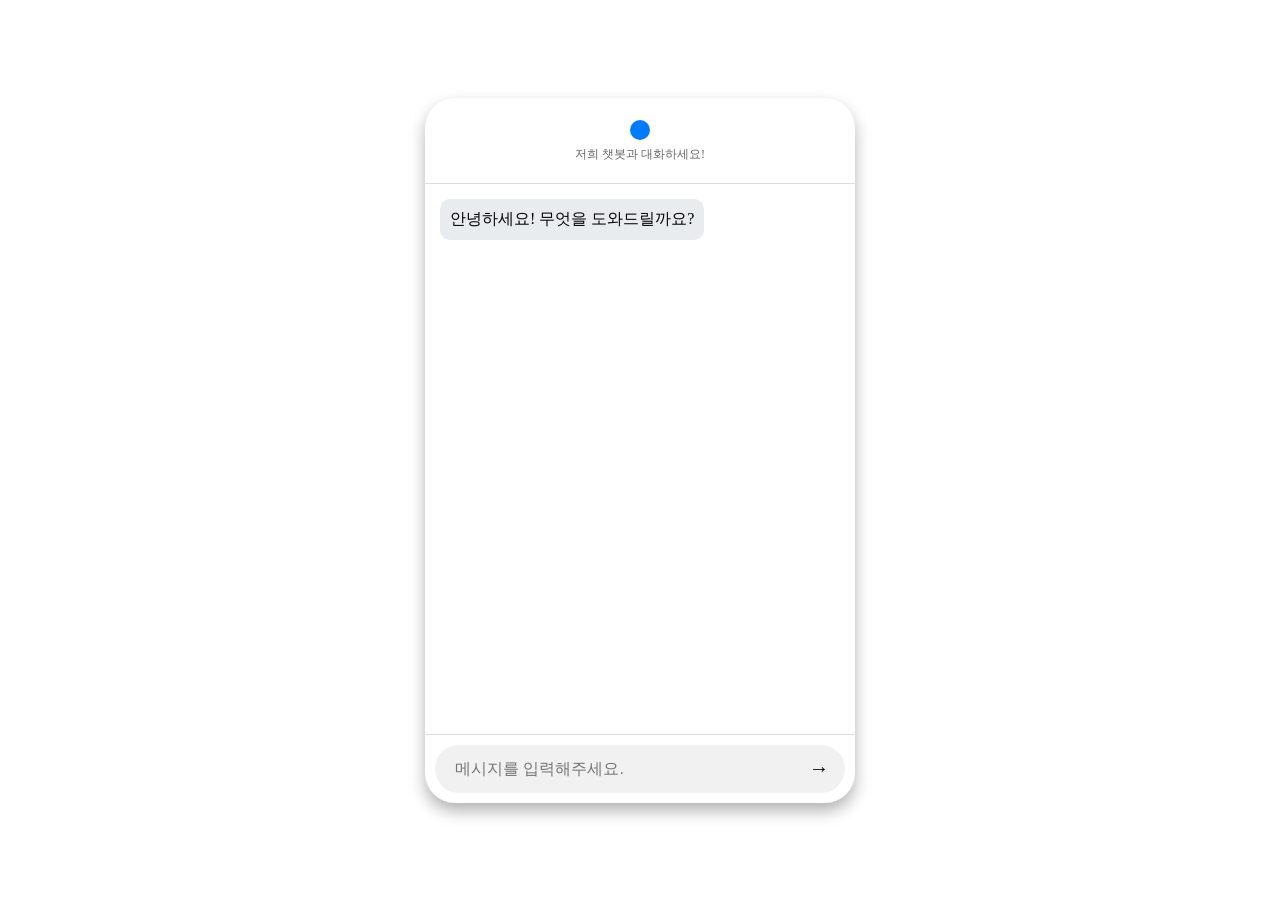
==== commit 3d508ac2: "1.1.1" ====
--- a/app/templates/index.html
+++ b/app/templates/index.html
@@ -1,188 +1,123 @@
 <!DOCTYPE html>
 <html lang="ko">
+
 <head>
   <meta charset="UTF-8">
   <title>스트리밍 챗봇</title>
+  <!-- <link rel="stylesheet" href="/static/style.css"> -->
+
   <style>
-    :root {
-      --primary-color: #FFFFFF;
-      --secondary-color: #9ca3af;
-      --background-color: #323232;
-      --card-background: #323232;
-      --user-message-bg: #444654;
-      --input-bg: #3C3C3C;
-      --code-bg: #2D2E39;
-      --border-color: #374151;
-      --shadow-color: rgba(0, 0, 0, 0.3);
-      --text-color: #ECECF1;
-      --text-color-bright: #FFFFFF;
-      --scrollbar-color: #555;
-      --transition-duration: 0.3s;
-    }
-
-    * {
-      margin: 0;
-      padding: 0;
-      box-sizing: border-box;
-    }
-
-    body {
-      min-height: 100vh;
-      background-color: var(--background-color);
-      font-family: -apple-system, BlinkMacSystemFont, 'Segoe UI', Roboto, sans-serif;
+    /* 채팅 버튼 및 팝업창 관련 스타일 */
+    #chat-popup {
+      position: fixed;
+      top: 0;
+      left: 0;
+      right: 0;
+      bottom: 0;
+      margin: auto;
+      width: 430px;
+      height: 705px;
+      background-color: #fff;
+      border-radius: 30px;
+      box-shadow: 0 8px 16px rgba(0, 0, 0, 0.3);
+      opacity: 1;
+      transition: opacity 0.3s ease, transform 0.3s ease;
+      z-index: 999;
+      pointer-events: auto;
+      /* 중앙 정렬을 위해 transform 제거 */
+    }
+
+    #chat-popup.show {
+      opacity: 1;
+      transform: translateY(0);
+      pointer-events: auto;
+      /* 챗봇이 활성화되었을 때만 클릭 가능 */
+    }
+
+    /* 챗봇 버튼 스타일 */
+    #chat-button {
+      position: fixed;
+      bottom: 20px;
+      right: 50px;
+      width: 60px;
+      height: 60px;
+      border-radius: 50%;
+      background-color: #007bff;
+      box-shadow: 0 4px 8px rgba(0, 0, 0, 0.2);
+      cursor: pointer;
+      transition: transform 0.3s ease;
+      z-index: 1000;
+    }
+
+    #chat-button:hover {
+      transform: scale(1.1);
+    }
+
+    #chat-button img {
+      width: 100%;
+      height: 100%;
+      border-radius: 50%;
+    }
+
+    /* 헤더 영역 */
+    #chat-header {
+      background-color: transparent;
       padding: 20px;
-      color: var(--text-color);
-      display: flex;
-      gap: 20px;
-      overflow: hidden;
-    }
-
-    .main-container {
-      display: flex;
-      width: 100%;
-      height: calc(100vh - 40px);
-      gap: 20px;
-    }
-
-    .chat-container {
-      width: 60%;
-      height: 100%;
-      background-color: var(--background-color);
-      border-radius: 16px;
-      box-shadow: 0 8px 24px var(--shadow-color);
-      overflow: hidden;
-      display: flex;
-      flex-direction: column;
-      padding: 10px;
-    }
-
-    .system-log {
-      width: 40%;
-      height: 100%;
-      background-color: var(--card-background);
-      border-radius: 16px;
-      box-shadow: 0 4px 12px var(--shadow-color);
-      overflow: hidden;
-      display: flex;
-      flex-direction: column;
-    }
-
-    .chat-header, .system-log-header {
-      padding: 20px;
-      border-bottom: 1px solid var(--border-color);
-      display: flex;
-      align-items: center;
-      gap: 10px;
-      background-color: var(--card-background);
-    }
-
-    .chat-header svg {
-      width: 24px;
-      height: 24px;
-      fill: var(--primary-color);
-      transition: transform var(--transition-duration);
-    }
-
-    .chat-header:hover svg {
-      transform: rotate(10deg);
-    }
-
-    .chat-header small {
-      font-size: 14px;
-      color: var(--secondary-color);
-    }
-
-    .system-log-header h3 {
-      margin: 0;
-      font-size: 14px;
-      font-weight: 600;
-      color: var(--text-color);
-    }
-
-    .chat-body {
-      flex: 1;
-      padding: 20px;
+      font-size: 16px;
+      text-align: center;
+      border-bottom: 1px solid #ddd;
+    }
+
+    #chat-svg {
+      margin-bottom: 0.5px;
+    }
+
+    #chat-header small {
+      display: block;
+      font-size: 12px;
+      color: #666;
+    }
+
+    /* 대화 영역 */
+    #chat-body {
+      padding: 10px;
+      height: calc(95% - 140px);
       overflow-y: auto;
       display: flex;
       flex-direction: column;
-      gap: 15px;
-      background-color: var(--background-color);
-    }
-
-    .system-log-body {
-      padding: 16px;
-      height: 100%;
-      overflow-y: auto;
-      font-size: 13px;
-      line-height: 1.5;
-      color: var(--text-color);
-      background-color: var(--card-background);
-    }
-
-    .chat-body::-webkit-scrollbar,
-    .system-log-body::-webkit-scrollbar {
-      width: 8px;
-    }
-
-    .chat-body::-webkit-scrollbar-track,
-    .system-log-body::-webkit-scrollbar-track {
-      background: transparent;
-    }
-
-    .chat-body::-webkit-scrollbar-thumb,
-    .system-log-body::-webkit-scrollbar-thumb {
-      background-color: var(--scrollbar-color);
-      border-radius: 4px;
-    }
-
+    }
+
+    /* 메시지 스타일 */
     .message {
-      padding: 12px 16px;
-      border-radius: 12px;
-      font-size: 14px;
-      line-height: 1.4;
-      word-wrap: break-word;
-      transition: all var(--transition-duration);
+      padding: 10px;
+      margin: 5px;
+      border-radius: 10px;
+      max-width: 80%;
     }
 
     .message.bot {
-      background-color: var(--card-background);
-      align-self: stretch;
-      width: 100%;
-      color: var(--text-color);
-      border-radius: 0;
-      padding: 16px 0;
-      white-space: pre-line;
-      animation: fadeIn 0.3s ease-out forwards;
-      opacity: 0;
+      background-color: #e9ecef;
+      align-self: flex-start;
     }
 
     .message.user {
-      background-color: var(--user-message-bg);
-      color: var(--text-color);
+      background-color: #007bff;
+      color: #fff;
       align-self: flex-end;
-      max-width: 85%;
-      border-bottom-right-radius: 4px;
-    }
-
-    @keyframes fadeIn {
-      from { opacity: 0; }
-      to { opacity: 1; }
-    }
-
-    .chat-input {
-      padding: 15px;
-      border: 1px solid var(--border-color);
-      border-radius: 12px;
-      background-color: var(--input-bg);
+    }
+
+    /* 입력창 영역 */
+    #chat-input {
+      padding: 10px;
+      border-top: 1px solid #ddd;
     }
 
     .input-wrapper {
       display: flex;
-      gap: 8px;
       align-items: center;
-      background-color: #3C3C3C;
-      border-radius: 12px;
-      padding: 1px;
+      background: #f1f1f1;
+      border-radius: 30px;
+      padding: 5px 10px;
     }
 
     .input-wrapper input {
@@ -190,460 +125,132 @@
       border: none;
       background: transparent;
       outline: none;
-      font-size: 15px;
-      padding: 8px 0;
-      color: var(--text-color) !important;
-      min-height: 24px;
-      max-height: 200px;
-    }
-
-    .input-wrapper input::placeholder {
-      color: var(--secondary-color);
-    }
-
+      font-size: 16px;
+      padding: 10px;
+    }
+
+    /* 보내기 버튼 스타일 */
     .send-icon {
-      width: 32px;
-      height: 32px;
-      background-color: var(--primary-color);
-      color: var(--background-color);
-      border: none;
-      border-radius: 8px;
       cursor: pointer;
-      display: flex;
-      align-items: center;
-      justify-content: center;
-      font-weight: bold;
-      font-size: 16px;
-    }
-
-    .send-icon:hover {
-      opacity: 0.8;
-    }
-
-    .floating-btn {
-      position: fixed;
-      bottom: 30px;
-      right: 30px;
-      width: 50px;
-      height: 50px;
-      border-radius: 50%;
+      background: none;
       border: none;
       font-size: 20px;
-      cursor: pointer;
-      box-shadow: 0 4px 12px var(--shadow-color);
-      transition: all var(--transition-duration);
-      z-index: 1000;
-      background-color: var(--input-bg);
-      color: #9ca3af;
-    }
-
-    .floating-btn:hover {
-      transform: translateY(-2px);
-      box-shadow: 0 6px 16px var(--shadow-color);
-    }
-
-    .pdf-upload {
-      display: none;
-    }
-
-    .system-log-message {
-      padding: 10px;
-      margin: 5px 0;
-      background-color: var(--code-bg);
-      border-radius: 8px;
-      font-family: monospace;
-      word-break: break-all;
-      color: var(--text-color);
-    }
-
-    pre, code {
-      background-color: var(--code-bg) !important;
-      color: var(--text-color-bright) !important;
-      border-radius: 6px;
-      padding: 12px;
-      font-family: 'Courier New', Courier, monospace;
-      overflow-x: auto;
-    }
-
-    code {
-      padding: 2px 4px;
-      font-size: 0.9em;
-    }
-
-    pre code {
-      background: none !important;
-      padding: 0;
-    }
-
-    .message.bot h1,
-    .message.bot h2,
-    .message.bot h3 {
-      color: var(--text-color-bright);
-      margin: 16px 0 8px 0;
-      font-weight: 600;
-    }
-
-    .message.bot ul,
-    .message.bot ol {
-      margin: 10px 0;
-      padding-left: 20px;
-    }
-
-    .message.bot li {
-      margin: 4px 0;
-    }
-
-    .message.bot strong {
-      color: var(--text-color-bright);
-      font-weight: 600;
-    }
-
-    .message.bot em {
-      color: var(--secondary-color);
-      font-style: italic;
-    }
-
-    .pdf-upload input[type="file"] {
-      display: none;
     }
   </style>
 </head>
 
 <body>
-  <div class="main-container">
-    <div class="chat-container" id="chat-container-main">
-      <div class="chat-header">
-        <svg width="24" height="24" viewBox="0 0 24 24" xmlns="http://www.w3.org/2000/svg">
+  <!-- 채팅 버튼 -->
+  <!-- <div id="chat-button">
+    <img src="https://encrypted-tbn3.gstatic.com/images?q=tbn:ANd9GcQNXaujUJBXZrKXOPikVUxrdGgab_04TmHuuKiEyZRhkWLvpStV"
+      alt="Chat Button">
+  </div> -->
+
+  <!-- 채팅 팝업창 -->
+  <div id="chat-popup">
+    <div id="chat-header">
+      <div id="chat-svg">
+        <svg width="24" height="24" viewBox="0 0 24 24" fill="#007bff" xmlns="http://www.w3.org/2000/svg">
           <circle cx="12" cy="12" r="10" />
         </svg>
-        <small>PDF를 업로드하고 질문해보세요!</small>
       </div>
-      
-      <div class="chat-body" id="chat-body-main"></div>
-      
-      <div class="chat-input">
-        <div class="input-wrapper">
-          <input type="text" id="chat-input-field-main" placeholder="메시지를 입력해주세요.">
-          <button class="send-icon" id="sendButton-main">→</button>
-        </div>
+      <small>저희 챗봇과 대화하세요!</small>
+    </div>
+    <div id="chat-body">
+      <div class="message bot">안녕하세요! 무엇을 도와드릴까요?</div>
+    </div>
+    <div id="chat-input">
+      <div class="input-wrapper">
+        <input type="text" id="chat-input-field" placeholder="메시지를 입력해주세요.">
+        <button class="send-icon" id="sendButton">→</button>
       </div>
     </div>
-
-    <div class="system-log">
-      <div class="system-log-header">
-        <h3>시스템 로그</h3>
-      </div>
-      <div class="system-log-body" id="system-log-body"></div>
-    </div>
   </div>
 
-  <!-- PDF 업로드 -->
-  <div class="pdf-upload">
-    <input type="file" id="pdfInput-main" accept="application/pdf">
-  </div>
-
-  <!-- 플로팅 버튼들 -->
-  <button class="floating-btn" id="uploadPdfBtn-main" title="PDF 업로드">📄</button>
-  <button class="floating-btn" id="resetDataBtn-main" title="데이터 초기화" style="bottom: 90px;">🗑️</button>
-  <button class="floating-btn" id="resetPromptBtn-main" title="프롬프트 초기화" style="bottom: 150px;">🔄</button>
-
   <script>
-    document.addEventListener("DOMContentLoaded", function() {
-      const API_BASE = window.location.origin;
-      const input = document.getElementById("chat-input-field-main");
-      const chatBox = document.getElementById("chat-body-main");
-      const sendButton = document.getElementById("sendButton-main");
-      const uploadButton = document.getElementById("uploadPdfBtn-main");
-      const fileInput = document.getElementById("pdfInput-main");
-      const logBody = document.getElementById("system-log-body");
-      const resetDataButton = document.getElementById("resetDataBtn-main");
-      const resetPromptButton = document.getElementById("resetPromptBtn-main");
-
-      const lastProcessedLogCounts = {};
-      let lastBotDiv = null;
-      let partial = "";
-
-      // 마크다운 파서
-      function parseMarkdown(text) {
-        return text
-          .replace(/\*\*(.*?)\*\*/g, '<strong>$1</strong>')
-          .replace(/\*(.*?)\*/g, '<em>$1</em>')
-          .replace(/`(.*?)`/g, '<code>$1</code>')
-          .replace(/```([\\s\\S]*?)```/g, '<pre><code>$1</code></pre>')
-          .replace(/^### (.*$)/gim, '<h3>$1</h3>')
-          .replace(/^## (.*$)/gim, '<h2>$1</h2>')
-          .replace(/^# (.*$)/gim, '<h1>$1</h1>')
-          .replace(/^\\* (.+)/gm, '<li>$1</li>')
-          .replace(/(<li>.*<\\/li>)/s, '<ul>$1</ul>')
-          .replace(/^\\d+\\. (.+)/gm, '<li>$1</li>')
-          .replace(/(<li>.*<\\/li>)/s, '<ol>$1</ol>');
-      }
-
-      // 메시지 추가
-      function appendMessage(sender, message) {
-        const messageDiv = document.createElement("div");
-        messageDiv.classList.add("message", sender);
-        
-        if (sender === "bot") {
-          messageDiv.innerHTML = parseMarkdown(message);
-        } else {
-          messageDiv.textContent = message;
-        }
-        
-        chatBox.appendChild(messageDiv);
-        chatBox.scrollTop = chatBox.scrollHeight;
-      }
-
-      // 시스템 로그 추가
-      function appendSystemLog(message) {
-        const logDiv = document.createElement("div");
-        logDiv.classList.add("system-log-message");
-        logDiv.textContent = message;
-        logBody.appendChild(logDiv);
-        logBody.scrollTop = logBody.scrollHeight;
-      }
-
-      // 메시지 전송
-      async function sendMessage() {
-        const message = input.value.trim();
-        if (!message) return;
-
-        let userId = localStorage.getItem("userId");
-        if (!userId) {
-          userId = crypto.randomUUID();
-          localStorage.setItem("userId", userId);
-        }
+    document.addEventListener("DOMContentLoaded", function () {
+      const chatInput = document.getElementById("chat-input-field");
+      const sendButton = document.getElementById("sendButton");
+      const chatBody = document.getElementById("chat-body");
+
+      let lastBotMessageDiv = null;
+      let partialResponse = "";
+
+      function sendMessage() {
+        const message = chatInput.value.trim();
+        if (message === "") return;
 
         appendMessage("user", message);
-        input.value = "";
-        lastBotDiv = null;
-        partial = "";
-
-        try {
-          const response = await fetch(`${API_BASE}/chat/stream`, {
-            method: "POST",
-            headers: {
-              "Content-Type": "application/json",
-              "x-user-id": userId,
-            },
-            body: JSON.stringify({ message }),
-          });
-
-          if (!response.ok) {
-            throw new Error(`HTTP 오류: ${response.status}`);
-          }
-
-          const reader = response.body.getReader();
-          const decoder = new TextDecoder();
-          let buffer = "";
-          let isDone = false;
-
-          while (!isDone) {
-            const { done, value } = await reader.read();
-            if (done) break;
-
-            buffer += decoder.decode(value, { stream: true });
-            const lines = buffer.split("\\n");
-            buffer = lines.pop();
-
-            for (let line of lines) {
-              if (line.startsWith("data: ")) {
-                let rawContent = line.slice(6).trim();
-                if (rawContent === "[DONE]") {
-                  isDone = true;
-                } else {
-                  try {
-                    let content = JSON.parse(rawContent);
-                    if (typeof content === "string") {
-                      if (content.startsWith("[참고한 문단]") || content.startsWith("[문단 ")) {
-                        appendSystemLog(content);
-                      } else {
-                        partial += content;
-                        if (!lastBotDiv) {
-                          lastBotDiv = document.createElement("div");
-                          lastBotDiv.classList.add("message", "bot");
-                          chatBox.appendChild(lastBotDiv);
-                        }
-                        lastBotDiv.innerHTML = parseMarkdown(partial);
-                        chatBox.scrollTop = chatBox.scrollHeight;
+        chatInput.value = "";
+        sendButton.style.display = "none";
+
+        partialResponse = "";
+        lastBotMessageDiv = null;
+
+        fetch('/chat/stream', {
+          method: 'POST',
+          headers: { 'Content-Type': 'application/json' },
+          body: JSON.stringify({ message: message })
+        })
+          .then(response => {
+            if (!response.ok) {
+              throw new Error('서버 응답 오류');
+            }
+            const reader = response.body.getReader();
+            const decoder = new TextDecoder();
+
+            async function processStream() {
+              while (true) {
+                const { done, value } = await reader.read();
+                if (done) break;
+
+                const chunk = decoder.decode(value, { stream: true });
+                const lines = chunk.split("\n");
+                for (let line of lines) {
+                  if (line.startsWith("data: ")) {
+                    const text = line.slice("data: ".length);
+                    if (text !== "[DONE]") {
+                      partialResponse += text;
+
+                      if (!lastBotMessageDiv) {
+                        lastBotMessageDiv = document.createElement("div");
+                        lastBotMessageDiv.classList.add("message", "bot");
+                        chatBody.appendChild(lastBotMessageDiv);
                       }
+
+                      lastBotMessageDiv.textContent = partialResponse;
+                      chatBody.scrollTop = chatBody.scrollHeight;
                     }
-                  } catch (e) {
-                    console.error("JSON 파싱 오류:", e);
                   }
                 }
               }
             }
-          }
-        } catch (error) {
-          console.error("메시지 전송 오류:", error);
-          appendMessage("bot", "죄송합니다. 오류가 발생했습니다.");
-        }
+            processStream();
+          })
+          .catch(error => {
+            console.error("메시지 전송 오류:", error);
+            appendMessage("bot", "오류가 발생했습니다. 다시 시도해주세요.");
+          });
       }
 
-      // PDF 업로드
-      async function uploadPdf() {
-        const file = fileInput.files[0];
-        if (!file) return;
-
-        let userId = localStorage.getItem("userId");
-        if (!userId) {
-          userId = crypto.randomUUID();
-          localStorage.setItem("userId", userId);
-        }
-
-        const formData = new FormData();
-        formData.append("file", file);
-
-        try {
-          const response = await fetch(`${API_BASE}/vector/upload_pdf`, {
-            method: "POST",
-            headers: { "x-user-id": userId },
-            body: formData,
-          });
-
-          const result = await response.json();
-          if (response.ok && result.success) {
-            appendMessage("bot", `PDF "${file.name}" 업로드가 시작되었습니다.`);
-            if (result.logs && Array.isArray(result.logs)) {
-              result.logs.forEach(msg => appendSystemLog(msg));
-              if (result.task_id) {
-                lastProcessedLogCounts[result.task_id] = result.logs.length;
-              }
-            }
-            if (result.task_id) {
-              pollTaskStatus(result.task_id);
-            }
-          } else {
-            appendMessage("bot", `PDF 업로드 실패: ${result.detail || "서버 오류"}`);
-          }
-        } catch (error) {
-          console.error("업로드 오류:", error);
-          appendMessage("bot", "PDF 업로드 중 오류가 발생했습니다.");
-        }
+      function appendMessage(sender, message) {
+        const messageDiv = document.createElement("div");
+        messageDiv.classList.add("message", sender);
+        messageDiv.textContent = message;
+        chatBody.appendChild(messageDiv);
+        chatBody.scrollTop = chatBody.scrollHeight;
       }
 
-      // 태스크 상태 폴링
-      async function pollTaskStatus(taskId) {
-        while (true) {
-          try {
-            const response = await fetch(`${API_BASE}/vector/task_status/${taskId}`);
-            const result = await response.json();
-
-            if (response.status === 404) {
-              appendSystemLog(`작업 상태 확인 오류 - Task ID: ${taskId}`);
-              return;
-            }
-
-            if (result.logs && Array.isArray(result.logs)) {
-              const lastCount = lastProcessedLogCounts[taskId] || 0;
-              const newLogs = result.logs.slice(lastCount);
-              newLogs.forEach(msg => appendSystemLog(msg));
-              lastProcessedLogCounts[taskId] = result.logs.length;
-            }
-
-            if (result.status === "completed") {
-              appendMessage("bot", "PDF 처리가 완료되었습니다. 이제 문서에 대해 질문할 수 있습니다.");
-              break;
-            } else if (result.status === "failed") {
-              appendMessage("bot", "PDF 처리에 실패했습니다.");
-              break;
-            }
-
-            await new Promise(resolve => setTimeout(resolve, 3000));
-          } catch (error) {
-            console.error("폴링 오류:", error);
-            break;
-          }
-        }
-      }
-
-      // 데이터 초기화
-      async function resetUserData() {
-        const userId = localStorage.getItem("userId");
-        if (!userId) {
-          appendMessage("bot", "사용자 ID를 찾을 수 없습니다.");
-          return;
-        }
-
-        if (!confirm("정말로 모든 문서 데이터를 삭제하시겠습니까?")) {
-          return;
-        }
-
-        try {
-          const response = await fetch(`${API_BASE}/vector/reset_user_data`, {
-            method: "POST",
-            headers: {
-              "Content-Type": "application/json",
-              "x-user-id": userId,
-            }
-          });
-
-          const result = await response.json();
-          if (response.ok && result.success) {
-            appendMessage("bot", "데이터가 성공적으로 초기화되었습니다.");
-            if (result.logs) {
-              result.logs.forEach(msg => appendSystemLog(msg));
-            }
-          } else {
-            appendMessage("bot", `데이터 초기화 실패: ${result.detail || "서버 오류"}`);
-          }
-        } catch (error) {
-          console.error("데이터 초기화 오류:", error);
-          appendMessage("bot", "데이터 초기화 중 오류가 발생했습니다.");
-        }
-      }
-
-      // 프롬프트 초기화
-      async function resetUserPrompt() {
-        const userId = localStorage.getItem("userId");
-        if (!userId) {
-          appendMessage("bot", "사용자 ID를 찾을 수 없습니다.");
-          return;
-        }
-
-        if (!confirm("정말로 프롬프트를 기본값으로 초기화하시겠습니까?")) {
-          return;
-        }
-
-        try {
-          const response = await fetch(`${API_BASE}/chat/reset_prompt`, {
-            method: "POST",
-            headers: {
-              "Content-Type": "application/json",
-              "x-user-id": userId,
-            }
-          });
-
-          const result = await response.json();
-          if (response.ok && result.success) {
-            appendMessage("bot", "프롬프트가 기본값으로 초기화되었습니다.");
-          } else {
-            appendMessage("bot", `프롬프트 초기화 실패: ${result.detail || "서버 오류"}`);
-          }
-        } catch (error) {
-          console.error("프롬프트 초기화 오류:", error);
-          appendMessage("bot", "프롬프트 초기화 중 오류가 발생했습니다.");
-        }
-      }
-
-      // 이벤트 리스너
-      input.addEventListener("keypress", function(e) {
-        if (e.key === "Enter") {
+      sendButton.addEventListener("click", sendMessage);
+
+      chatInput.addEventListener("keypress", function (event) {
+        if (event.key === "Enter" && !event.shiftKey) {
+          event.preventDefault();
           sendMessage();
         }
       });
-
-      sendButton.addEventListener("click", sendMessage);
-      uploadButton.addEventListener("click", () => fileInput.click());
-      fileInput.addEventListener("change", () => {
-        if (fileInput.files.length > 0) {
-          uploadPdf();
-        }
-      });
-      resetDataButton.addEventListener("click", resetUserData);
-      resetPromptButton.addEventListener("click", resetUserPrompt);
     });
   </script>
 </body>
-</html>
+
+</html>
